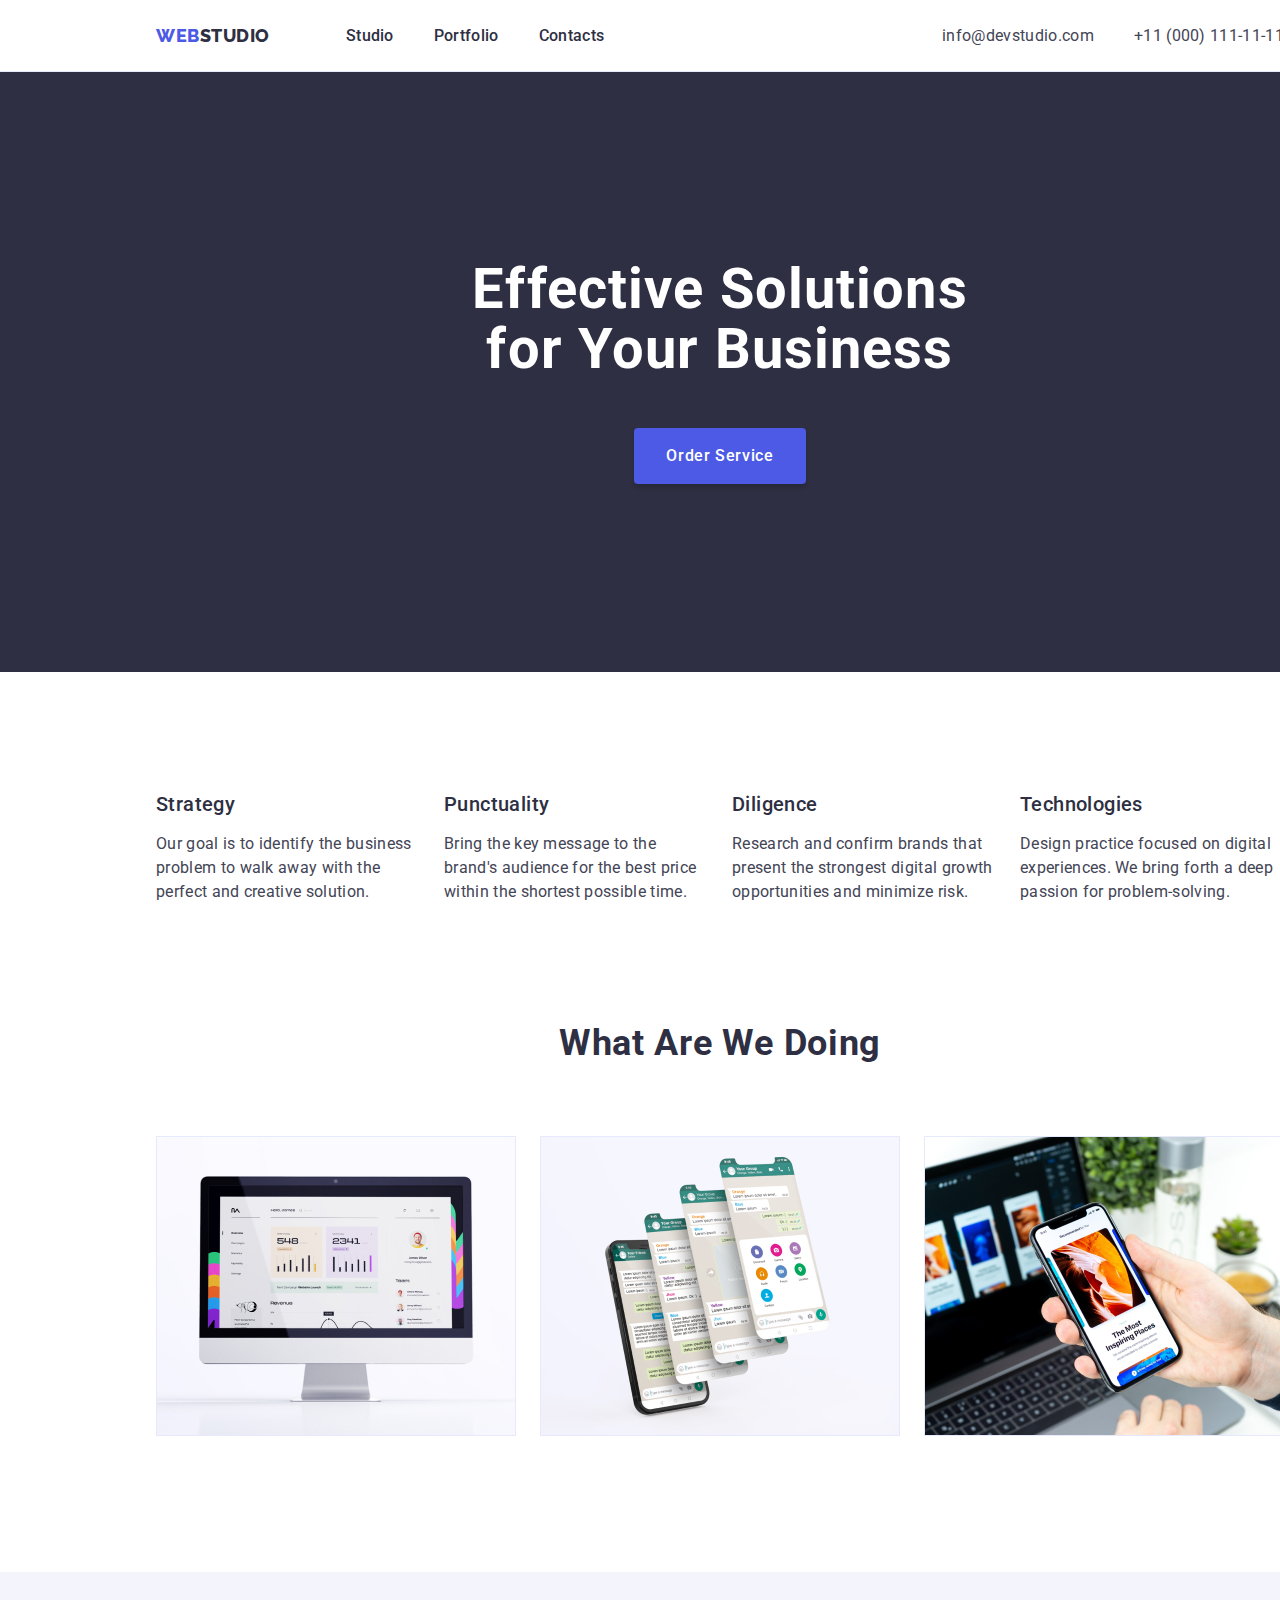
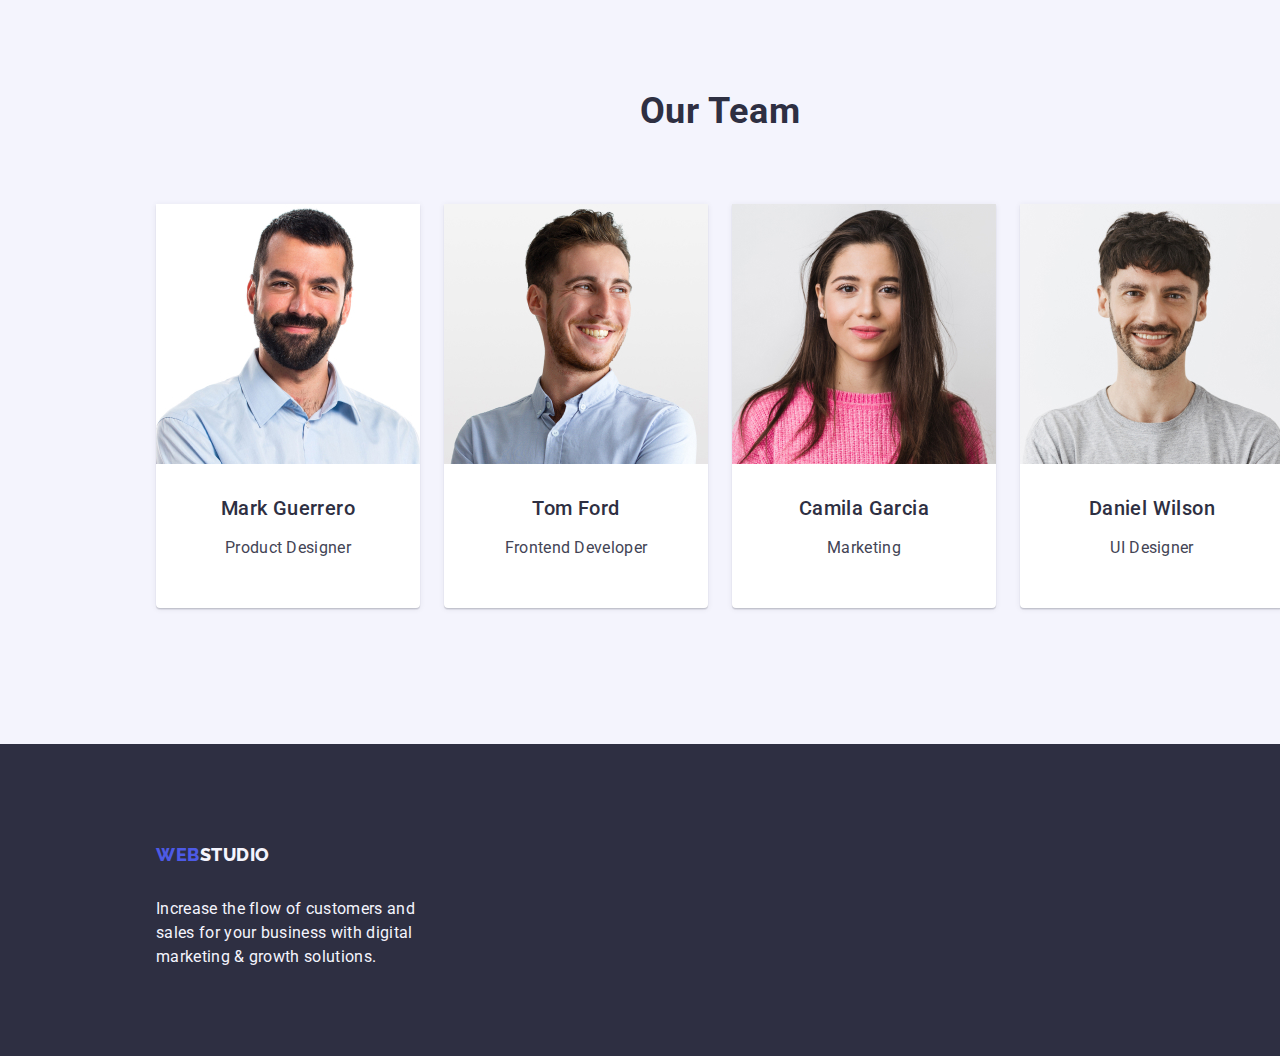
==== index.html @ ff65472d "Initial commit" ====
<!DOCTYPE html>
<html lang="en">
  <head>
    <meta charset="UTF-8" />
    <meta http-equiv="X-UA-Compatible" content="IE=edge" />
    <meta
      name="viewport"
      content="width=device-width, initial-scale=1.0"
    />
    <title>WEBSTUDIO</title>
    <link
      rel="preconnect"
      href="https://fonts.googleapis.com"
    />
    <link
      rel="preconnect"
      href="https://fonts.gstatic.com"
      crossorigin
    />
    <link
      href="https://fonts.googleapis.com/css2?family=Montserrat:wght@400;700&family=Raleway:wght@800&family=Roboto:wght@400;500;700;900&display=swap"
      rel="stylesheet"
    />
    <link
      href="https://cdn.jsdelivr.net/npm/modern-normalize@2.0.0/modern-normalize.min.css"
      rel="stylesheet"
    />
    <link rel="stylesheet" href="./css/styles.css" />
  </head>
  <body>
    <!-- Header -->
    <header class="main-header">
      <div class="container page-header-container">
        <!-- Menu Nav -->
        <nav class="page-nav">
          <!-- Logo -->
          <a class="logo link" href="./index.html"
            >Web<span class="logo-color-studio-header"
              >Studio</span
            ></a
          >
          <ul class="list page-nav-list">
            <!-- Studio -->
            <li class="menu-item">
              <a class="menu-link link" href="./index.html"
                >Studio</a
              >
            </li>
            <!-- Portfolio -->
            <li class="menu-item">
              <a
                class="menu-link link"
                href="./portfolio.html"
                >Portfolio</a
              >
            </li>
            <!-- Contacts -->
            <li class="menu-item">
              <a class="menu-link link" href="">Contacts</a>
            </li>
          </ul>
        </nav>
        <address class="address">
          <!-- <div class="address-container"> -->
          <ul class="list page-address-list">
            <li class="menu-item">
              <!-- Mail -->
              <a
                class="contact link"
                href="mailto:info@devstudio.com"
                >info@devstudio.com</a
              >
            </li>
            <li class="menu-item">
              <!-- Phone -->
              <a
                class="contact link"
                href="tel:+110001111111"
                >+11 (000) 111-11-11</a
              >
            </li>
          </ul>
          <!-- </div> -->
        </address>
      </div>
    </header>

    <!-- Main Page -->
    <main class="main-page">
      <!-- Hero Image -->
      <section class="hero-section">
        <div class="container hero-wrapper">
          <h1 class="hero-title">
            Effective Solutions <br />for Your Business
          </h1>
          <!-- <div class="hero-button"> -->
          <button class="modal-button button" type="button">
            Order Service
          </button>
          <!-- </div> -->
        </div>
      </section>

      <!-- Section 1 FEATURES -->
      <section class="section">
        <div class="container">
          <h2 class="visually-hidden">Our features</h2>
          <ul class="list features-list">
            <!-- Feature 1 -->
            <li class="feature-item">
              <h3 class="header-three">Strategy</h3>
              <p class="text-sec-features">
                Our goal is to identify the business problem
                to walk away with the perfect and creative
                solution.
              </p>
            </li>
            <!-- Feature 2 -->
            <li class="feature-item">
              <h3 class="header-three">Punctuality</h3>
              <p class="text-sec-features">
                Bring the key message to the brand's
                audience for the best price within the
                shortest possible time.
              </p>
            </li>
            <!-- Feature 3 -->
            <li class="feature-item">
              <h3 class="header-three">Diligence</h3>
              <p class="text-sec-features">
                Research and confirm brands that present the
                strongest digital growth opportunities and
                minimize risk.
              </p>
            </li>
            <!-- Feature 4 -->
            <li class="feature-item">
              <h3 class="header-three">Technologies</h3>
              <p class="text-sec-features">
                Design practice focused on digital
                experiences. We bring forth a deep passion
                for problem-solving.
              </p>
            </li>
          </ul>
        </div>
      </section>

      <!-- Section 2 PRODUCTS -->
      <section class="section product-section">
        <div class="container">
          <h2 class="header-two">What are we doing</h2>
          <ul class="list products-list">
            <li class="products-item">
              <img
                src="./images/products/img_1.jpg"
                alt="product_1"
                width="360"
                height="300"
              />
            </li>
            <li class="products-item">
              <img
                src="./images/products/img_2.jpg"
                alt="product_2"
                width="360"
                height="300"
              />
            </li>
            <li class="products-item">
              <img
                src="./images/products/img_3.jpg"
                alt="product_3"
                width="360"
                height="300"
              />
            </li>
          </ul>
        </div>
      </section>

      <!-- Section 3 TEAM -->
      <section class="section team-section">
        <div class="container">
          <h2 class="header-two">Our Team</h2>
          <ul class="list team-list">
            <li class="team-card">
              <img
                class="team-card-image"
                src="./images/team/team_card_1.jpg"
                alt="team_card_1"
                width="264"
                height="260"
              />
              <div class="team-card-sign">
                <h3 class="header-three team-card-name">
                  Mark Guerrero
                </h3>
                <p class="team-text">Product Designer</p>
              </div>
            </li>
            <li class="team-card">
              <img
                class="team-card-image"
                src="./images/team/team_card_2.jpg"
                alt="team_card_2"
                width="264"
                height="260"
              />
              <div class="team-card-sign">
                <h3 class="header-three team-card-name">
                  Tom Ford
                </h3>
                <p class="team-text">Frontend Developer</p>
              </div>
            </li>
            <li class="team-card">
              <img
                class="team-card-image"
                src="./images/team/team_card_3.jpg"
                alt="team_card_3"
                width="264"
                height="260"
              />
              <div class="team-card-sign">
                <h3 class="header-three team-card-name">
                  Camila Garcia
                </h3>
                <p class="team-text">Marketing</p>
              </div>
            </li>
            <li class="team-card">
              <img
                class="team-card-image"
                src="./images/team/team_card_4.jpg"
                alt="team_card_4"
                width="264"
                height="260"
              />
              <div class="team-card-sign">
                <h3 class="header-three team-card-name">
                  Daniel Wilson
                </h3>
                <p class="team-text">UI Designer</p>
              </div>
            </li>
          </ul>
        </div>
      </section>
    </main>

    <!-- Footer -->
    <footer class="footer">
      <div class="container">
        <!-- Logo -->
        <a class="logo link footer-logo" href="./index.html"
          >Web<span class="logo-color-studio-footer"
            >Studio</span
          >
        </a>
        <p class="text-footer">
          Increase the flow of customers and sales for your
          business with digital marketing & growth
          solutions.
        </p>
      </div>
    </footer>
  </body>
</html>
---- css/styles.css ----
/* Normalize */
img {
  display: block;
}

html {
  box-sizing: border-box;
}

*,
* ::after,
* ::before {
  box-sizing: inherit;
}

h1,
h2,
h3,
h4 {
  margin: 0;
  padding: 0;
}

ul,
ol {
  padding: 0;
}

img {
  display: block;
}

.list {
  list-style: none;
}

.link {
  text-decoration: none;
}

button {
  cursor: pointer;
  font-family: inherit;
}

/* Variables */
:root {
  --accent-color: #4d5ae5;
  --primary-color: #434455;
  --secondary-color: #2e2f42;
  --portfolio-menu-button-active-color: #404bbf;
  --portfolio-menu-button-passive-color: #f4f4fd;
  --portfolio-menu-button-border-color: #e7e9fc;
  --highlight-color: #ffffff;
  --primary-font: "Roboto", sans-serif;
  --secondary-font: "Raleway", sans-serif;
}

/* Components */

body {
  font-family: var(--primary-font);
  font-style: normal;
  font-weight: 400;
  letter-spacing: 0.02em;
  color: var(--primary-color);
  background-color: #ffffff;
  width: 1440px;
}

.section {
  padding-top: 120px;
  padding-bottom: 120px;
}

.container {
  width: 1158px;
  height: fit-content;
  margin-left: auto;
  margin-right: auto;
  padding-left: 15px;
  padding-right: 15px;
}

.visually-hidden {
  position: absolute;
  width: 1px;
  height: 1px;
  margin: -1px;
  border: 0;
  padding: 0;
  white-space: nowrap;
  clip-path: inset(100%);
  clip: rect(0 0 0 0);
  overflow: hidden;
}

.header-two {
  font-weight: 700;
  font-size: 36px;
  line-height: 1.11;
  text-transform: capitalize;
  color: var(--secondary-color);
  letter-spacing: 0.02em;
  text-align: center;
  letter-spacing: 0.02em;
  margin-bottom: 72px;
}

.header-three {
  font-weight: 500;
  font-size: 20px;
  line-height: 1.2;
  color: var(--secondary-color);
  letter-spacing: 0.02em;
  margin-bottom: 8px;
}

.section-row-text {
  font-size: 16px;
  line-height: 1.5;
  color: var(--primary-color);
}

/* ==========PAGE STYLES============ */

/* Header */
.main-header {
  display: flex;
  align-items: center;
  width: 1440px;
  height: 72px;
  background-color: #ffffff;
  border-bottom-width: 1px;
  border-bottom-style: solid;
  border-bottom-color: #e7e9fc;
}

.logo {
  font-family: var(--secondary-font);
  font-weight: 800;
  font-size: 18px;
  line-height: 1.17;
  letter-spacing: 0.03em;
  text-transform: uppercase;
  text-decoration: none;
  color: var(--accent-color);
  margin-right: 76px;
}

.page-header-container {
  display: flex;
  align-items: center;
  justify-content: space-between;
}

.page-nav {
  display: flex;
  align-items: center;
}

.page-address-list {
  display: flex;
  align-items: center;
  gap: 40px;
}

.page-nav-list {
  display: flex;
  align-items: center;
  padding-left: 0;
  gap: 40px;
}

.link:hover,
.link:focus {
  color: var(--portfolio-menu-button-active-color);
}

.logo-color-studio-header {
  color: var(--secondary-color);
}

.menu-link {
  font-weight: 500;
  font-size: 16px;
  line-height: 1.5;
  color: var(--secondary-color);
  padding-top: 24px;
  padding-bottom: 24px;
}

.address {
  font-style: normal;
}

.contact {
  font-size: 16px;
  line-height: 1.5;
  color: var(--primary-color);
}

.contact:hover,
.contact:focus {
  color: var(--portfolio-menu-button-active-color);
}

/* Section  Hero */

.hero-section {
  padding-top: 188px;
  padding-bottom: 188px;
  height: 600px;
  background-color: var(--secondary-color);
}

.hero-wrapper {
  display: block;
  width: 1440px;

  padding-left: 472px;
  padding-right: 472px;
}

.hero-title {
  font-weight: 700;
  font-size: 56px;
  line-height: 1.07;
  color: var(--highlight-color);
  letter-spacing: 0.02em;
  text-align: center;
  margin: 0;
  max-width: 496px;
}

.modal-button {
  background: var(--accent-color);
  font-weight: 500;
  font-size: 16px;
  line-height: 1.5;
  letter-spacing: 0.04em;
  color: var(--highlight-color);
  box-shadow: 0px 4px 4px 0px rgba(0, 0, 0, 0.15);
  border-radius: 4px;
  padding-left: 32px;
  padding-top: 16px;
  padding-right: 32px;
  padding-bottom: 16px;
  margin-top: 48px;
}

/* .hero-button {
  width: fit-content;

} */

.button {
  font-family: "Roboto", sans-serif;
  display: block;
  min-width: 169px;
  height: 56px;
  border: none;
  cursor: pointer;
  margin-left: auto;
  margin-right: auto;
}

.modal-button:hover,
.modal-button:focus {
  /* cursor: pointer; */
  background-color: var(
    --portfolio-menu-button-active-color
  );
}

/* Section 1 FEATURES */

.text-sec-features {
  font-size: 16px;
  line-height: 1.5;
  color: var(--primary-color);
  margin-top: 8px;
  margin-bottom: 0;
}

.features-list {
  display: flex;
  align-items: center;
  justify-content: space-between;
  margin-top: 0;
  margin-bottom: 0;
  gap: 24px;
}

.feature-item {
  display: flex;
  flex-direction: column;
  max-width: 264px;
  height: fit-content;
  /* flex-basis: calc((100% - 3 * 24px) / 4); */
}

/* Section 2 PRODUCTS*/
.product-section {
  padding-top: 0;
}

.products-list {
  display: flex;
  flex-wrap: wrap;
  gap: 24px;
}

.products-item {
  display: block;
}

.products-container {
  margin-top: 120px;
}

/* Section 3 TEAM*/
.team-section {
  background-color: #f4f4fd;
}

.team-list {
  display: flex;
  flex-wrap: wrap;
  flex-direction: row;
  gap: 24px;
}

.team-text {
  font-size: 16px;
  line-height: 1.5;
  color: var(--primary-color);
  text-align: center;
}

.team-card-image {
  overflow: hidden;
  max-width: 264px;
}

.team-card-name {
  text-align: center;
}

.team-card-sign {
  padding-top: 32px;
  padding-bottom: 32px;
  padding-left: 16px;
  padding-right: 16px;
}

.team-card {
  background-color: #ffffff;
  border-radius: 0px 0px 4px 4px;
  box-shadow: 0px 2px 1px 0px rgba(46, 47, 66, 0.08),
    0px 1px 1px 0px rgba(46, 47, 66, 0.16),
    0px 1px 6px 0px rgba(46, 47, 66, 0.08);
  text-align: center;
  flex-basis: calc((100% - 3 * 24px) / 4);
}

/* Footer */

.footer {
  background: var(--secondary-color);
  width: 1440px;
  height: 312px;
  padding-top: 100px;
  padding-bottom: 100px;
}

.footer-container {
  display: flex;
  width: 264px;
  height: fit-content;
  flex-direction: column;
}

.logo-color-studio-footer {
  color: var(--portfolio-menu-button-passive-color);
}

.text-footer {
  font-size: 16px;
  line-height: 1.5;
  color: var(--portfolio-menu-button-passive-color);
  max-width: 264px;
}

.footer-logo {
  display: inline-block;
  margin-bottom: 16px;
}

.footer-logo-text {
  width: 264px;
  height: fit-content;
  display: flex;
  flex-direction: column;
  margin-left: 156px;
}

/* Portfolio Styles */

/* Portfolio Section 1 */
.portfolio-button {
  font-family: var(--primary-font);
  list-style: none;
  font-weight: 500;
  font-size: 16px;
  line-height: 1.5;
  letter-spacing: 0.04em;
  color: #4d5ae5;
  background-color: var(
    --portfolio-menu-button-passive-color
  );
  border-radius: 4px;
  border: 1px solid
    var(--portfolio-menu-button-border-color);

  padding-left: 24px;
  padding-top: 12px;
  padding-right: 24px;
  padding-bottom: 12px;
}

.portfolio-button:hover,
.portfolio-button:focus {
  background-color: var(
    --portfolio-menu-button-active-color
  );
  cursor: pointer;
  color: var(--highlight-color);

  border-radius: 4px;
  background: var(--portfolio-menu-button-active-color);
  box-shadow: 0px 2px 2px 0px rgba(0, 0, 0, 0.12),
    0px 2px 1px 0px rgba(0, 0, 0, 0.08),
    0px 3px 1px 0px rgba(0, 0, 0, 0.1);
  border: 1px solid transparent;
}

.portfolio-button-list {
  display: flex;
  flex-direction: row;
  justify-content: center;
  gap: 24px;
  margin-bottom: 72px;
  margin-top: 0;
}

/* .poftfolio-button-container {
  padding-top: 96px;
  padding-bottom: 72px;
} */

.portfolio-section {
  width: 1440px;
  padding-top: 96px;
  padding-bottom: 120px;
}

.portfolio-cards-list {
  display: flex;
  flex-wrap: wrap;
  flex-basis: calc((100% - - 2 * 24px) / 3);
  column-gap: 24px;
  row-gap: 48px;
}

.portfolio-card-img-style {
  display: block;
  overflow: hidden;
}

.portfolio-card-style {
  max-width: 360px;
  background: var(--white, #fff);
}

.portfolio-card-sign-style {
  padding-top: 32px;
  padding-bottom: 32px;
  padding-left: 16px;
  padding-right: 16px;
  border: 1px solid
    var(--portfolio-menu-button-border-color);
  /* border: 1px solid #e7e9fc; */
  border-top: none;
}
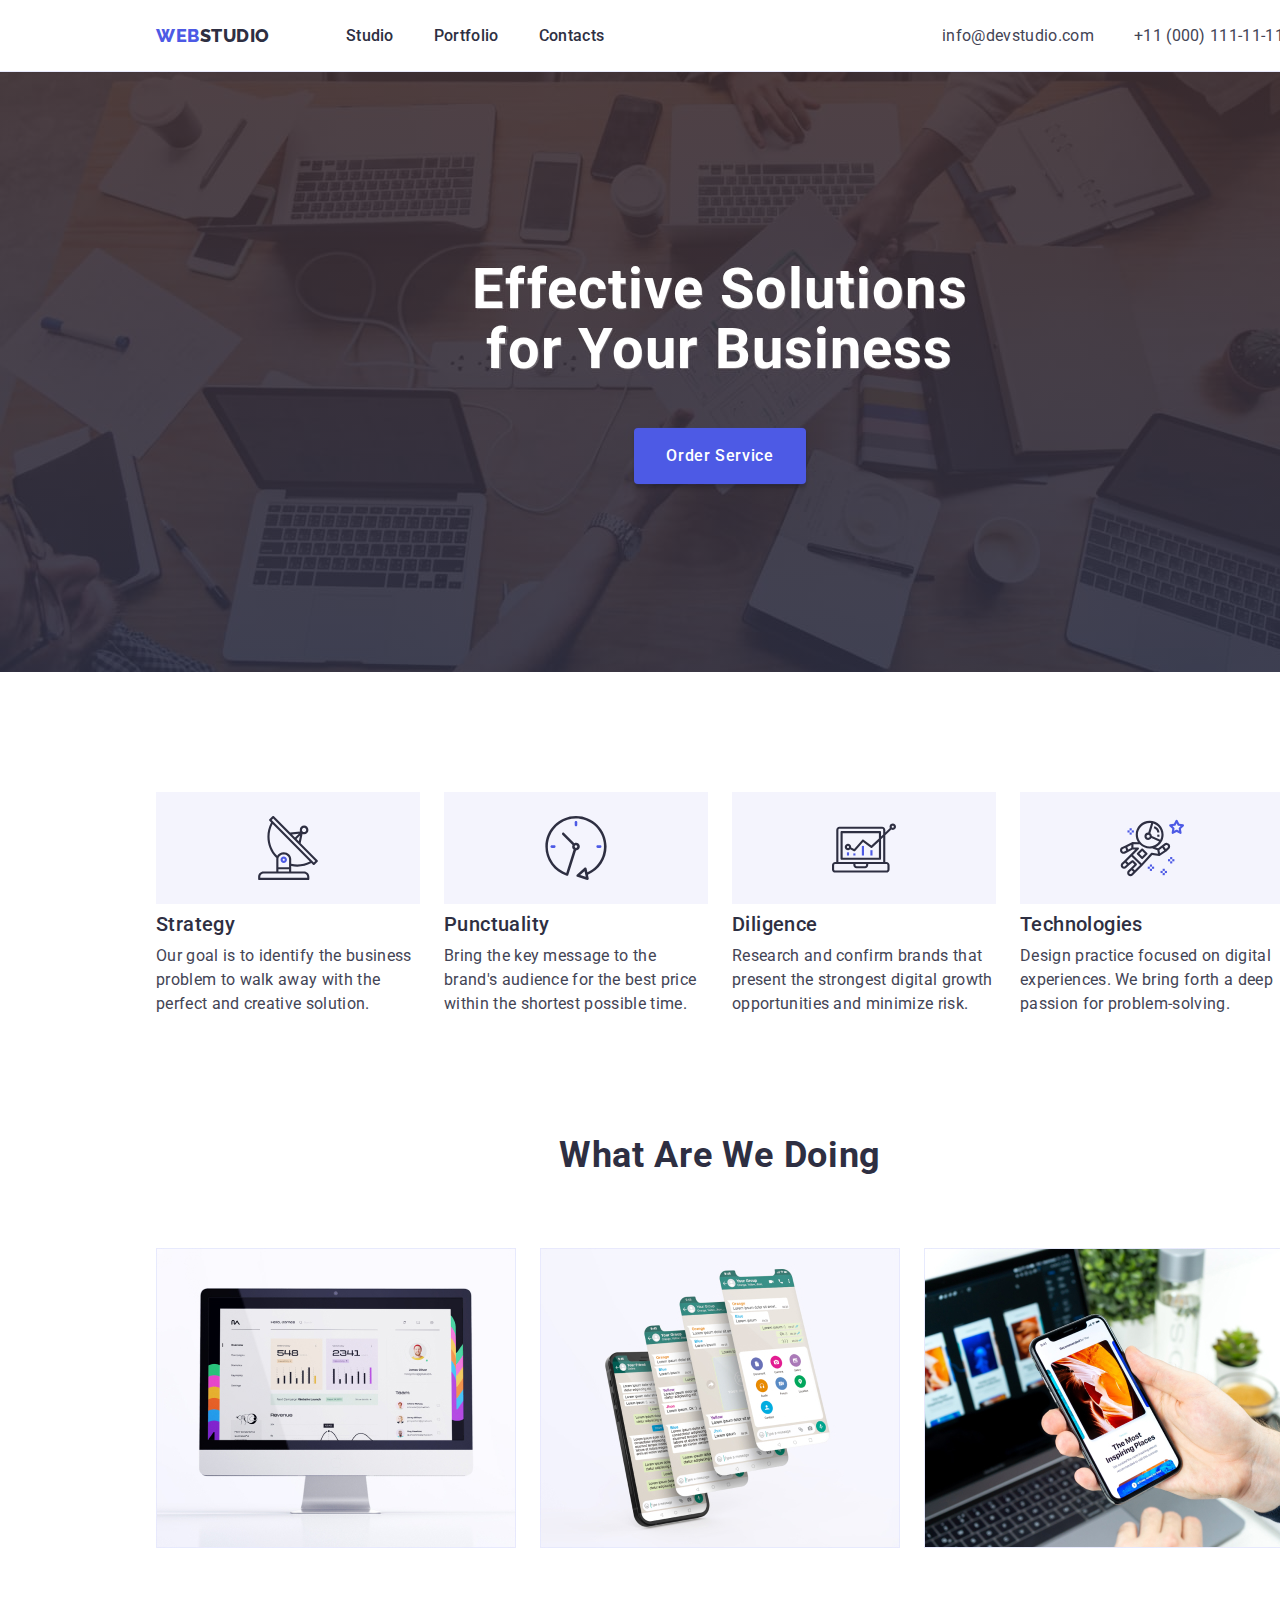
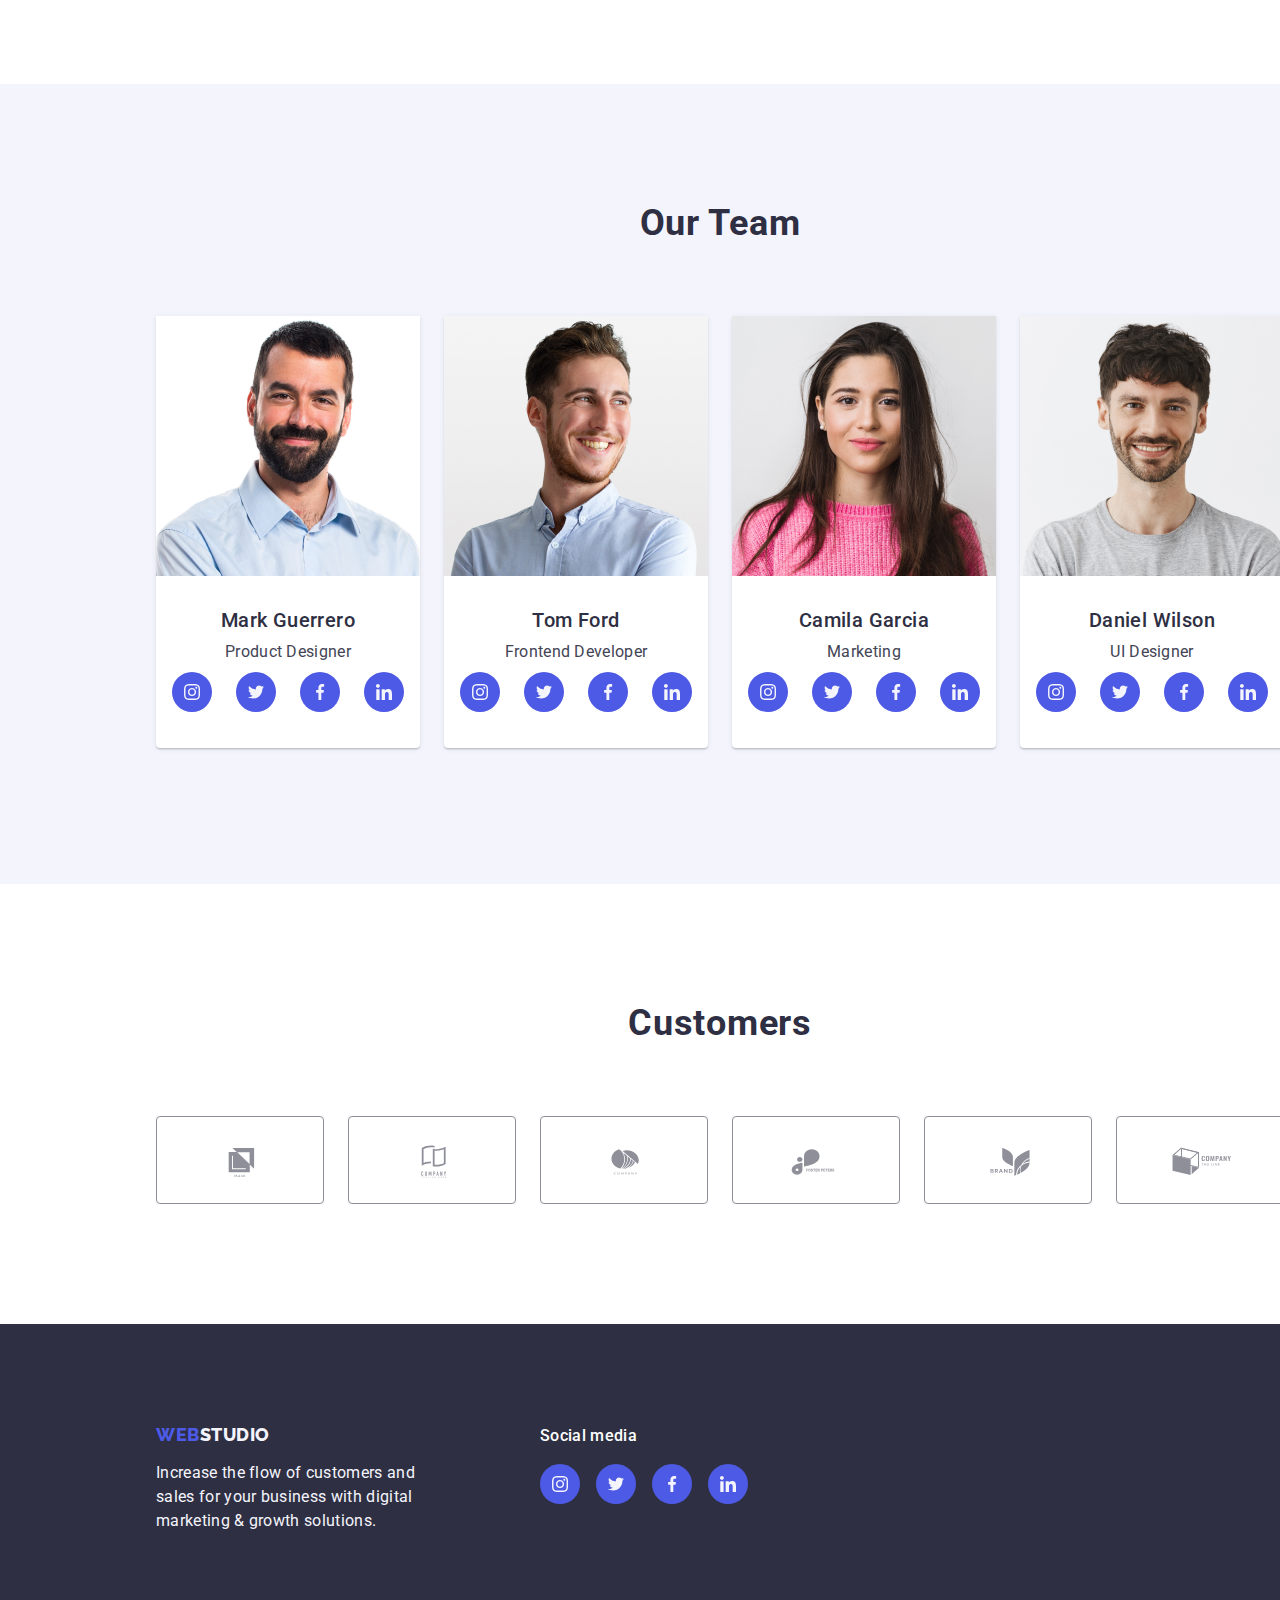
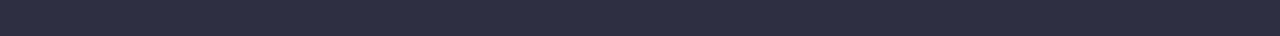
==== commit 2f7fea86: "fin v1.0" ====
--- a/index.html
+++ b/index.html
@@ -91,7 +91,7 @@
       <section class="hero-section">
         <div class="container hero-wrapper">
           <h1 class="hero-title">
-            Effective Solutions <br />for Your Business
+            Effective Solutions for Your Business
           </h1>
           <!-- <div class="hero-button"> -->
           <button class="modal-button button" type="button">
@@ -108,6 +108,13 @@
           <ul class="list features-list">
             <!-- Feature 1 -->
             <li class="feature-item">
+              <div class="feature-item-box">
+                <svg width="64" height="64">
+                  <use
+                    href="./images/svg/symbol-defs.svg#icon-antenna_1"
+                  ></use>
+                </svg>
+              </div>
               <h3 class="header-three">Strategy</h3>
               <p class="text-sec-features">
                 Our goal is to identify the business problem
@@ -117,6 +124,13 @@
             </li>
             <!-- Feature 2 -->
             <li class="feature-item">
+              <div class="feature-item-box">
+                <svg>
+                  <use
+                    href="./images/svg/symbol-defs.svg#icon-clock_1"
+                  ></use>
+                </svg>
+              </div>
               <h3 class="header-three">Punctuality</h3>
               <p class="text-sec-features">
                 Bring the key message to the brand's
@@ -126,6 +140,13 @@
             </li>
             <!-- Feature 3 -->
             <li class="feature-item">
+              <div class="feature-item-box">
+                <svg>
+                  <use
+                    href="./images/svg/symbol-defs.svg#icon-diagram_1"
+                  ></use>
+                </svg>
+              </div>
               <h3 class="header-three">Diligence</h3>
               <p class="text-sec-features">
                 Research and confirm brands that present the
@@ -135,6 +156,13 @@
             </li>
             <!-- Feature 4 -->
             <li class="feature-item">
+              <div class="feature-item-box">
+                <svg>
+                  <use
+                    href="./images/svg/symbol-defs.svg#icon-astronaut_1"
+                  ></use>
+                </svg>
+              </div>
               <h3 class="header-three">Technologies</h3>
               <p class="text-sec-features">
                 Design practice focused on digital
@@ -197,6 +225,52 @@
                   Mark Guerrero
                 </h3>
                 <p class="team-text">Product Designer</p>
+                <div class="team-card-socials">
+                  <a class="team-social-icon-link" href="#">
+                    <svg
+                      class="team-social-icon"
+                      width="40"
+                      height="40"
+                    >
+                      <use
+                        href="./images/svg/symbol-defs.svg#icon-instagram"
+                      ></use>
+                    </svg>
+                  </a>
+                  <a class="team-social-icon-link" href="#">
+                    <svg
+                      class="team-social-icon"
+                      width="40"
+                      height="40"
+                    >
+                      <use
+                        href="./images/svg/symbol-defs.svg#icon-twitter"
+                      ></use>
+                    </svg>
+                  </a>
+                  <a class="team-social-icon-link" href="#">
+                    <svg
+                      class="team-social-icon"
+                      width="40"
+                      height="40"
+                    >
+                      <use
+                        href="./images/svg/symbol-defs.svg#icon-facebook"
+                      ></use>
+                    </svg>
+                  </a>
+                  <a class="team-social-icon-link" href="#">
+                    <svg
+                      class="team-social-icon"
+                      width="40"
+                      height="40"
+                    >
+                      <use
+                        href="./images/svg/symbol-defs.svg#icon-linkedin"
+                      ></use>
+                    </svg>
+                  </a>
+                </div>
               </div>
             </li>
             <li class="team-card">
@@ -212,6 +286,52 @@
                   Tom Ford
                 </h3>
                 <p class="team-text">Frontend Developer</p>
+                <div class="team-card-socials">
+                  <a class="team-social-icon-link" href="#">
+                    <svg
+                      class="team-social-icon"
+                      width="40"
+                      height="40"
+                    >
+                      <use
+                        href="./images/svg/symbol-defs.svg#icon-instagram"
+                      ></use>
+                    </svg>
+                  </a>
+                  <a class="team-social-icon-link" href="#">
+                    <svg
+                      class="team-social-icon"
+                      width="40"
+                      height="40"
+                    >
+                      <use
+                        href="./images/svg/symbol-defs.svg#icon-twitter"
+                      ></use>
+                    </svg>
+                  </a>
+                  <a class="team-social-icon-link" href="#">
+                    <svg
+                      class="team-social-icon"
+                      width="40"
+                      height="40"
+                    >
+                      <use
+                        href="./images/svg/symbol-defs.svg#icon-facebook"
+                      ></use>
+                    </svg>
+                  </a>
+                  <a class="team-social-icon-link" href="#">
+                    <svg
+                      class="team-social-icon"
+                      width="40"
+                      height="40"
+                    >
+                      <use
+                        href="./images/svg/symbol-defs.svg#icon-linkedin"
+                      ></use>
+                    </svg>
+                  </a>
+                </div>
               </div>
             </li>
             <li class="team-card">
@@ -227,6 +347,52 @@
                   Camila Garcia
                 </h3>
                 <p class="team-text">Marketing</p>
+                <div class="team-card-socials">
+                  <a class="team-social-icon-link" href="#">
+                    <svg
+                      class="team-social-icon"
+                      width="40"
+                      height="40"
+                    >
+                      <use
+                        href="./images/svg/symbol-defs.svg#icon-instagram"
+                      ></use>
+                    </svg>
+                  </a>
+                  <a class="team-social-icon-link" href="#">
+                    <svg
+                      class="team-social-icon"
+                      width="40"
+                      height="40"
+                    >
+                      <use
+                        href="./images/svg/symbol-defs.svg#icon-twitter"
+                      ></use>
+                    </svg>
+                  </a>
+                  <a class="team-social-icon-link" href="#">
+                    <svg
+                      class="team-social-icon"
+                      width="40"
+                      height="40"
+                    >
+                      <use
+                        href="./images/svg/symbol-defs.svg#icon-facebook"
+                      ></use>
+                    </svg>
+                  </a>
+                  <a class="team-social-icon-link" href="#">
+                    <svg
+                      class="team-social-icon"
+                      width="40"
+                      height="40"
+                    >
+                      <use
+                        href="./images/svg/symbol-defs.svg#icon-linkedin"
+                      ></use>
+                    </svg>
+                  </a>
+                </div>
               </div>
             </li>
             <li class="team-card">
@@ -242,9 +408,142 @@
                   Daniel Wilson
                 </h3>
                 <p class="team-text">UI Designer</p>
+                <div class="team-card-socials">
+                  <a class="team-social-icon-link" href="#">
+                    <svg
+                      class="team-social-icon"
+                      width="40"
+                      height="40"
+                    >
+                      <use
+                        href="./images/svg/symbol-defs.svg#icon-instagram"
+                      ></use>
+                    </svg>
+                  </a>
+                  <a class="team-social-icon-link" href="#">
+                    <svg
+                      class="team-social-icon"
+                      width="40"
+                      height="40"
+                    >
+                      <use
+                        href="./images/svg/symbol-defs.svg#icon-twitter"
+                      ></use>
+                    </svg>
+                  </a>
+                  <a class="team-social-icon-link" href="#">
+                    <svg
+                      class="team-social-icon"
+                      width="40"
+                      height="40"
+                    >
+                      <use
+                        href="./images/svg/symbol-defs.svg#icon-facebook"
+                      ></use>
+                    </svg>
+                  </a>
+                  <a class="team-social-icon-link" href="#">
+                    <svg
+                      class="team-social-icon"
+                      width="40"
+                      height="40"
+                    >
+                      <use
+                        href="./images/svg/symbol-defs.svg#icon-linkedin"
+                      ></use>
+                    </svg>
+                  </a>
+                </div>
               </div>
             </li>
           </ul>
+        </div>
+      </section>
+
+      <!-- Section 4 Customers -->
+      <section class="section customers-section">
+        <div class="container">
+          <h2 class="header-two">Customers</h2>
+          <div class="customers-items">
+            <a class="customer-logo-link" href="">
+              <div class="customers-logo-box">
+                <svg
+                  class="customer-logo-icon"
+                  width="104"
+                  height="56"
+                >
+                  <use
+                    href="./images/svg/symbol-defs.svg#icon-client_1"
+                  ></use>
+                </svg>
+              </div>
+            </a>
+            <a class="customer-logo-link" href="#">
+              <div class="customers-logo-box">
+                <svg
+                  class="customer-logo-icon"
+                  width="104"
+                  height="56"
+                >
+                  <use
+                    href="./images/svg/symbol-defs.svg#icon-client_2"
+                  ></use>
+                </svg>
+              </div>
+            </a>
+            <a class="customer-logo-link" href="#">
+              <div class="customers-logo-box">
+                <svg
+                  class="customer-logo-icon"
+                  width="104"
+                  height="56"
+                >
+                  <use
+                    href="./images/svg/symbol-defs.svg#icon-client_3"
+                  ></use>
+                </svg>
+              </div>
+            </a>
+            <a class="customer-logo-link" href="#">
+              <div class="customers-logo-box">
+                <svg
+                  class="customer-logo-icon"
+                  width="104"
+                  height="56"
+                >
+                  <use
+                    href="./images/svg/symbol-defs.svg#icon-client_4"
+                  ></use>
+                </svg>
+              </div>
+            </a>
+            <a class="customer-logo-link" href="#">
+              <div class="customers-logo-box">
+                <svg
+                  class="customer-logo-icon"
+                  width="104"
+                  height="56"
+                >
+                  <use
+                    href="./images/svg/symbol-defs.svg#icon-client_5"
+                  ></use>
+                </svg>
+              </div>
+            </a>
+            <a class="customer-logo-link" href="#">
+              <div class="customers-logo-box">
+                <svg
+                  class="customer-logo-icon"
+                  width="104"
+                  height="56"
+                >
+                  <use
+                    href="./images/svg/symbol-defs.svg#icon-client_6"
+                  ></use>
+                </svg>
+              </div>
+            </a>
+          </div>
         </div>
       </section>
     </main>
@@ -252,17 +551,73 @@
     <!-- Footer -->
     <footer class="footer">
       <div class="container">
-        <!-- Logo -->
-        <a class="logo link footer-logo" href="./index.html"
-          >Web<span class="logo-color-studio-footer"
-            >Studio</span
-          >
-        </a>
-        <p class="text-footer">
-          Increase the flow of customers and sales for your
-          business with digital marketing & growth
-          solutions.
-        </p>
+        <div class="footer-content-placer">
+          <div class="footer-logo-slogan-box">
+            <a
+              class="logo link footer-logo"
+              href="./index.html"
+              >Web<span class="logo-color-studio-footer"
+                >Studio</span
+              >
+            </a>
+            <p class="text-footer">
+              Increase the flow of customers and sales for
+              your business with digital marketing & growth
+              solutions.
+            </p>
+          </div>
+          <div class="footer-socials-container">
+            <h3 class="footer-header-socials">
+              Social media
+            </h3>
+            <div class="footer-socials-icons-box">
+              <a class="footer-social-link" href="#">
+                <svg
+                  class="footer-social-icon"
+                  width="40"
+                  height="40"
+                >
+                  <use
+                    href="./images/svg/symbol-defs.svg#icon-instagram"
+                  ></use>
+                </svg>
+              </a>
+              <a class="footer-social-link" href="#">
+                <svg
+                  class="footer-social-icon"
+                  width="40"
+                  height="40"
+                >
+                  <use
+                    href="./images/svg/symbol-defs.svg#icon-twitter"
+                  ></use>
+                </svg>
+              </a>
+              <a class="footer-social-link" href="#">
+                <svg
+                  class="footer-social-icon"
+                  width="40"
+                  height="40"
+                >
+                  <use
+                    href="./images/svg/symbol-defs.svg#icon-facebook"
+                  ></use>
+                </svg>
+              </a>
+              <a class="footer-social-link" href="#">
+                <svg
+                  class="footer-social-icon"
+                  width="40"
+                  height="40"
+                >
+                  <use
+                    href="./images/svg/symbol-defs.svg#icon-linkedin"
+                  ></use>
+                </svg>
+              </a>
+            </div>
+          </div>
+        </div>
       </div>
     </footer>
   </body>
--- a/css/styles.css
+++ b/css/styles.css
@@ -16,7 +16,8 @@
 h1,
 h2,
 h3,
-h4 {
+h4,
+p {
   margin: 0;
   padding: 0;
 }
@@ -52,6 +53,7 @@
   --portfolio-menu-button-passive-color: #f4f4fd;
   --portfolio-menu-button-border-color: #e7e9fc;
   --highlight-color: #ffffff;
+  --bg-customer-box: #8e8f99;
   --primary-font: "Roboto", sans-serif;
   --secondary-font: "Raleway", sans-serif;
 }
@@ -211,7 +213,15 @@
   padding-top: 188px;
   padding-bottom: 188px;
   height: 600px;
+  background-image: linear-gradient(
+      rgba(66, 46, 46, 0.7),
+      rgba(46, 47, 66, 0.7)
+    ),
+    url("../images/hero/people-office.jpg");
   background-color: var(--secondary-color);
+  background-size: 1440px;
+  background-size: cover;
+  /* background: var(rgba(46, 47, 66, 0.7)); */
 }
 
 .hero-wrapper {
@@ -231,6 +241,7 @@
   text-align: center;
   margin: 0;
   max-width: 496px;
+  margin: 0 auto 48px;
 }
 
 .modal-button {
@@ -249,11 +260,6 @@
   margin-top: 48px;
 }
 
-/* .hero-button {
-  width: fit-content;
-
-} */
-
 .button {
   font-family: "Roboto", sans-serif;
   display: block;
@@ -279,7 +285,6 @@
   font-size: 16px;
   line-height: 1.5;
   color: var(--primary-color);
-  margin-top: 8px;
   margin-bottom: 0;
 }
 
@@ -300,6 +305,22 @@
   /* flex-basis: calc((100% - 3 * 24px) / 4); */
 }
 
+.feature-item-box {
+  display: flex;
+  justify-content: center;
+  align-items: center;
+  width: 264px;
+  height: 112px;
+  background-color: var(
+    --portfolio-menu-button-passive-color
+  );
+  padding-left: 100px;
+  padding-right: 100px;
+  padding-top: 24px;
+  padding-bottom: 24px;
+  margin-bottom: 8px;
+}
+
 /* Section 2 PRODUCTS*/
 .product-section {
   padding-top: 0;
@@ -336,6 +357,7 @@
   line-height: 1.5;
   color: var(--primary-color);
   text-align: center;
+  margin-bottom: 8px;
 }
 
 .team-card-image {
@@ -362,6 +384,68 @@
     0px 1px 6px 0px rgba(46, 47, 66, 0.08);
   text-align: center;
   flex-basis: calc((100% - 3 * 24px) / 4);
+  /* overflow: hidden; */
+}
+
+.team-card-socials {
+  display: flex;
+  gap: 24px;
+  justify-content: center;
+  align-items: center;
+}
+
+.team-social-icon-link {
+}
+
+.team-social-icon {
+  fill: var(--accent-color);
+}
+
+.team-social-icon-link .team-social-icon:hover,
+.team-social-icon-link .team-social-icon:focus {
+  fill: var(--portfolio-menu-button-active-color);
+}
+
+/* Customers */
+
+.customers-section {
+  background-color: var(--highlight-color);
+}
+
+.customers-items {
+  display: flex;
+  max-width: 1128px;
+  gap: 24px;
+  justify-content: center;
+  align-items: center;
+  /* margin-left: auto;
+  margin-right: auto; */
+}
+
+.customers-logo-box {
+  display: block;
+  height: 88px;
+  width: 168px;
+  padding-left: 32px;
+  padding-right: 32px;
+  padding-bottom: 16px;
+  padding-top: 16px;
+  border-radius: 4px;
+  border: 1px solid var(--bg-customer-box);
+}
+
+.customer-logo-icon {
+  fill: var(--bg-customer-box);
+}
+
+.customer-logo-link:hover .customers-logo-box,
+.customer-logo-link:focus .customers-logo-box {
+  border-color: var(--portfolio-menu-button-active-color);
+}
+
+.customer-logo-link:hover .customer-logo-icon,
+.customer-logo-link:focus .customer-logo-icon {
+  fill: var(--portfolio-menu-button-active-color);
 }
 
 /* Footer */
@@ -403,6 +487,48 @@
   display: flex;
   flex-direction: column;
   margin-left: 156px;
+}
+
+.footer-header-socials {
+  color: var(--highlight-color, #fff);
+  font-size: 16px;
+  font-family: var(--primary-font);
+  font-weight: 500;
+  line-height: 24px;
+  letter-spacing: 1.5;
+}
+
+.footer-socials-container {
+  display: inline-block;
+}
+
+.footer-socials-icons-box {
+  display: flex;
+  gap: 16px;
+  justify-content: center;
+  align-items: center;
+  margin-top: 16px;
+}
+
+.footer-content-placer {
+  width: 1440px;
+  display: flex;
+  gap: 120px;
+  justify-content: flex-start;
+  align-items: top;
+}
+
+.footer-logo-slogan-box {
+  display: block;
+}
+
+.footer-social-icon {
+  fill: var(--accent-color);
+}
+
+.footer-social-link .footer-social-icon:hover,
+.footer-social-link .footer-social-icon:focus {
+  fill: #31d0aa;
 }
 
 /* Portfolio Styles */
@@ -454,11 +580,6 @@
   margin-top: 0;
 }
 
-/* .poftfolio-button-container {
-  padding-top: 96px;
-  padding-bottom: 72px;
-} */
-
 .portfolio-section {
   width: 1440px;
   padding-top: 96px;
@@ -481,6 +602,13 @@
 .portfolio-card-style {
   max-width: 360px;
   background: var(--white, #fff);
+}
+
+.portfolio-card-style:hover,
+.portfolio-card-style:focus {
+  box-shadow: 0px 2px 1px 0px rgba(46, 47, 66, 0.08),
+    0px 1px 1px 0px rgba(46, 47, 66, 0.16),
+    0px 1px 6px 0px rgba(46, 47, 66, 0.08);
 }
 
 .portfolio-card-sign-style {
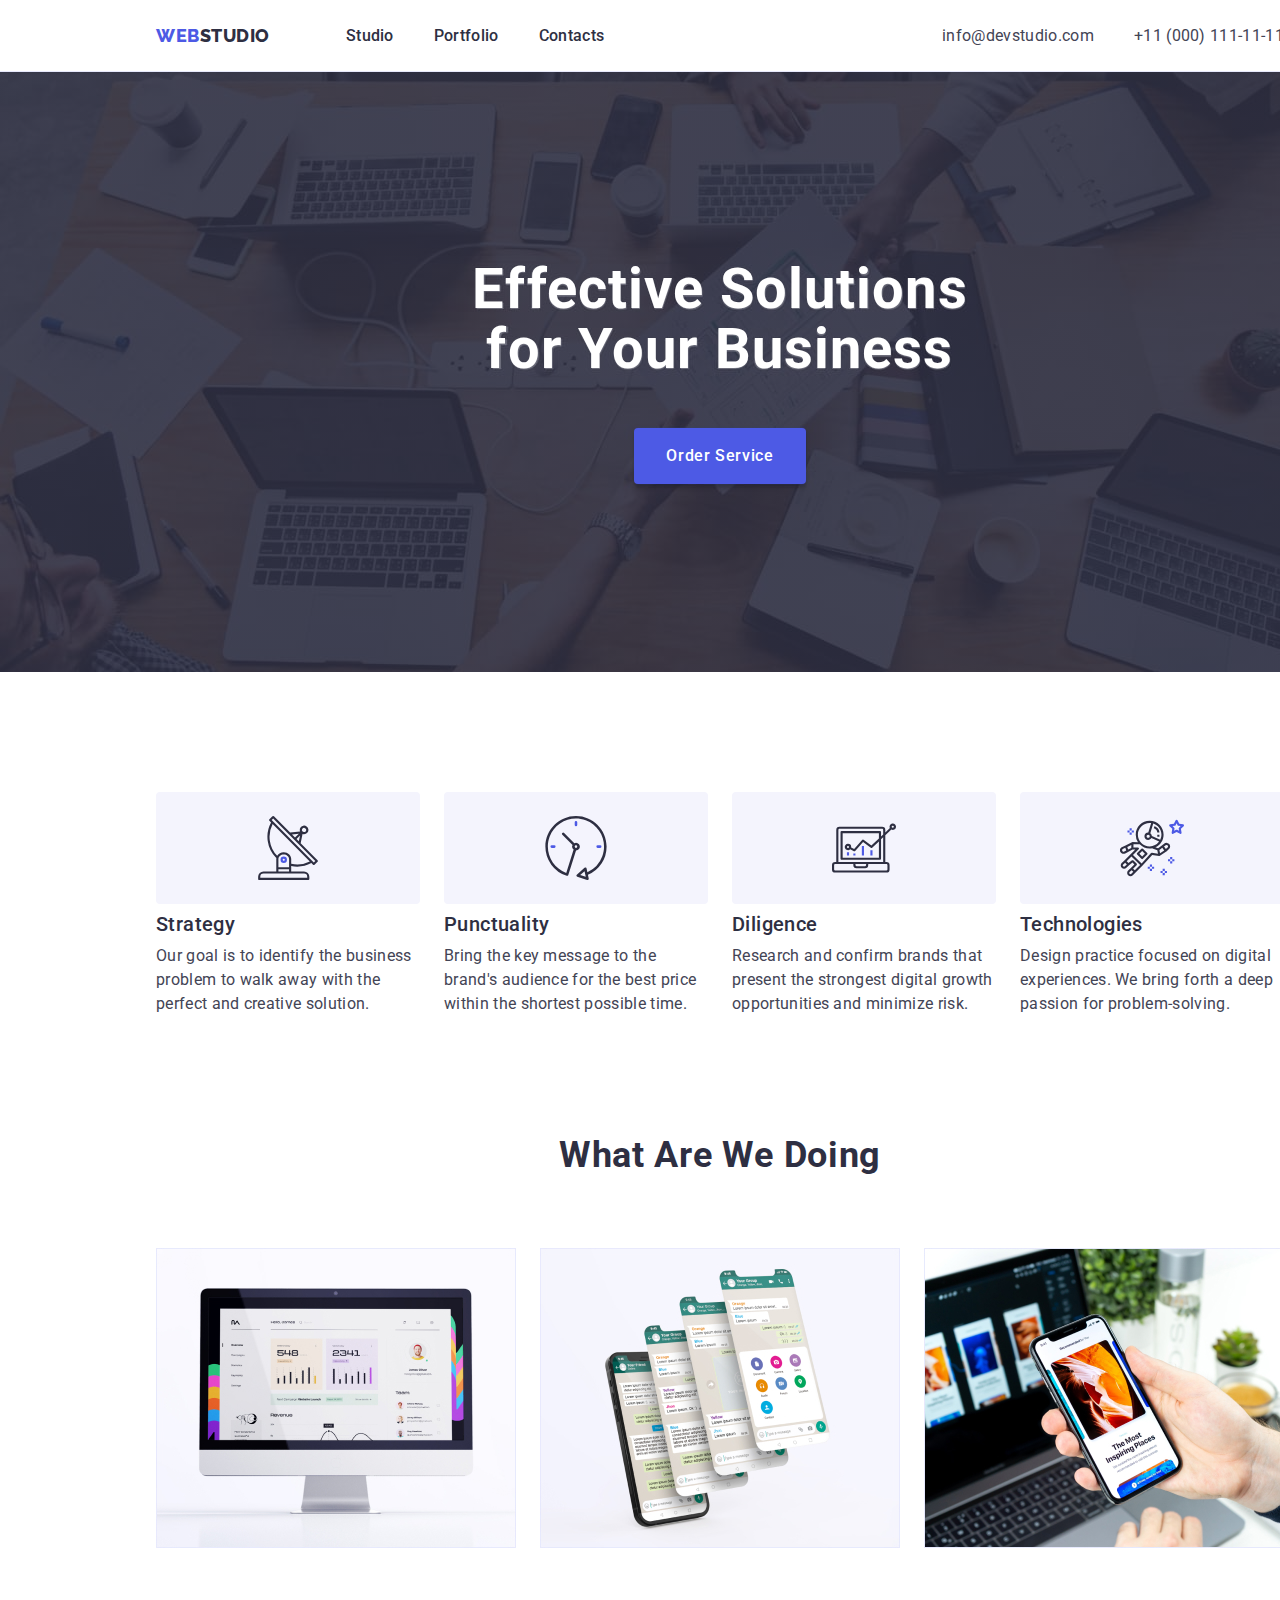
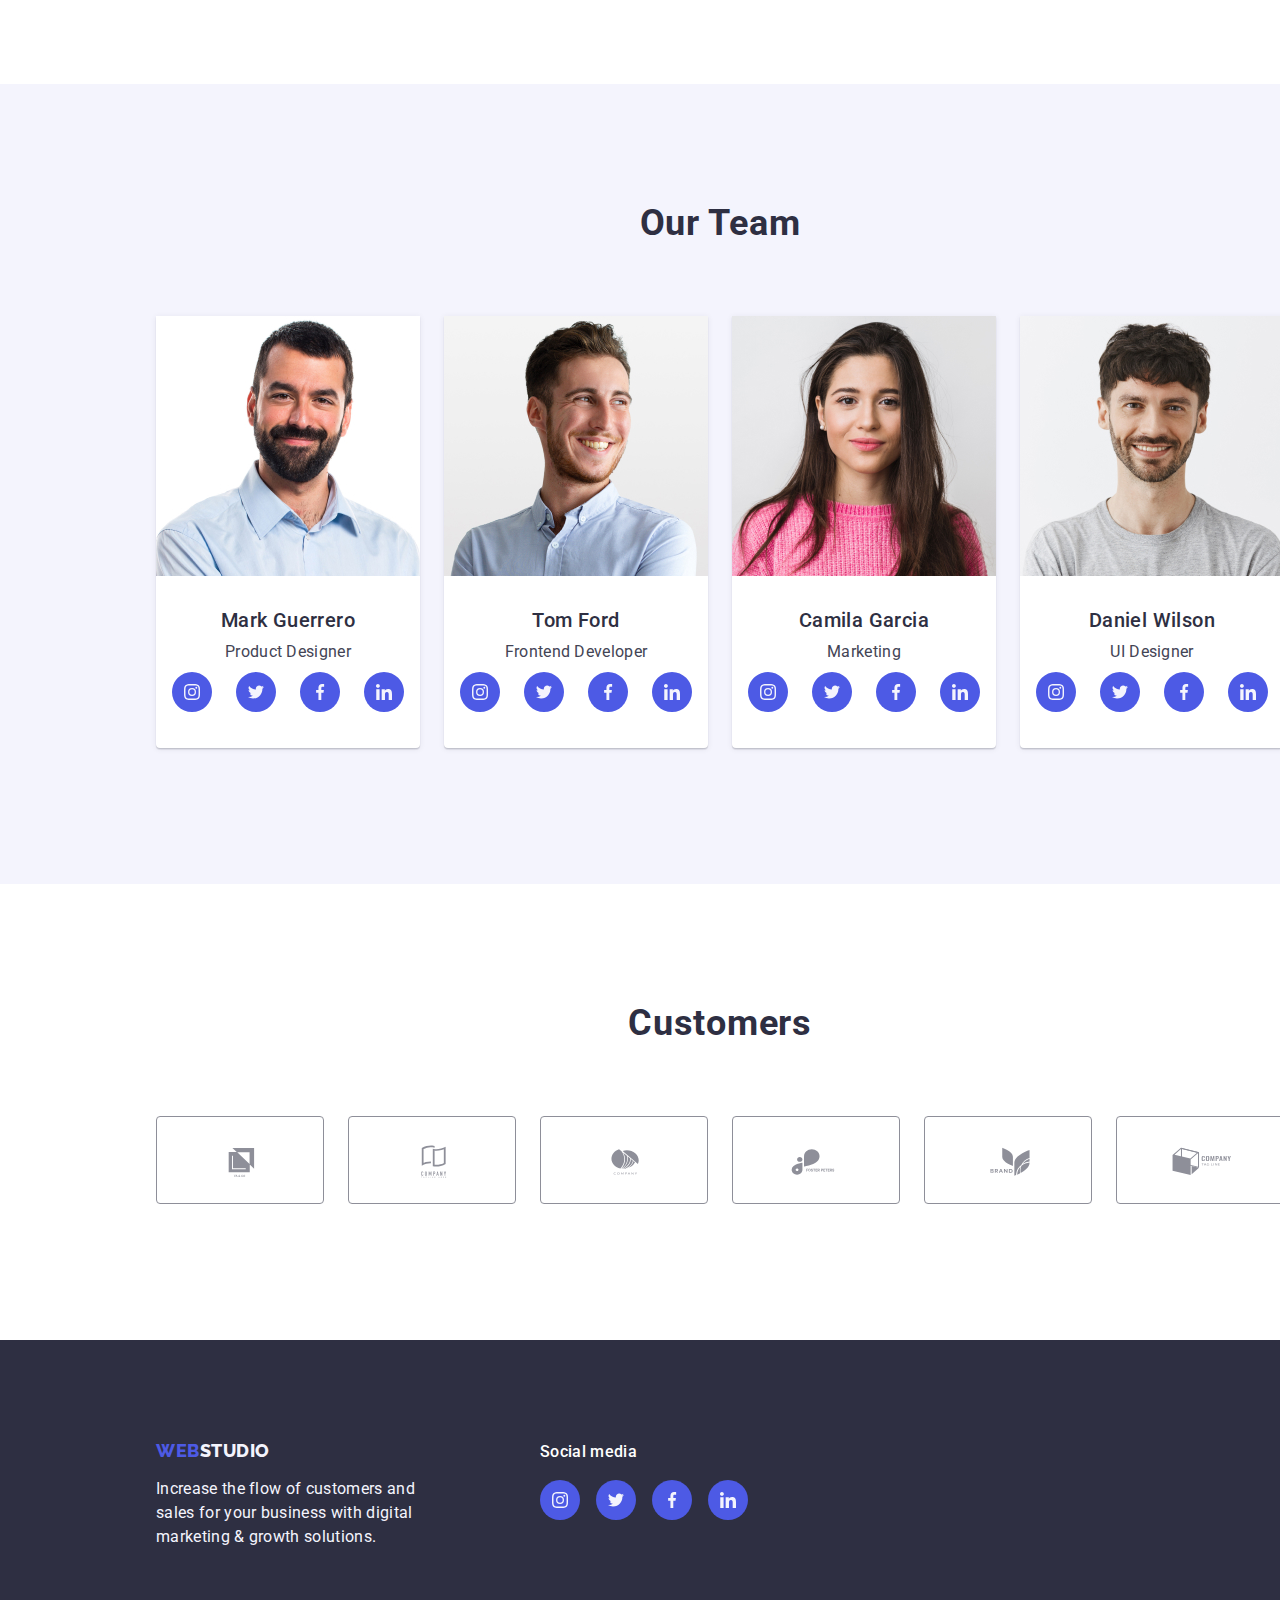
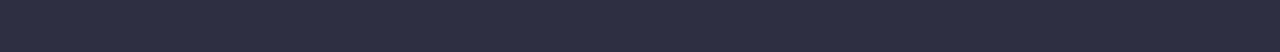
==== commit 35d6d07d: "fin v1.1" ====
--- a/index.html
+++ b/index.html
@@ -111,7 +111,7 @@
               <div class="feature-item-box">
                 <svg width="64" height="64">
                   <use
-                    href="./images/svg/symbol-defs.svg#icon-antenna_1"
+                    href="./images/icons.svg#icon-antenna_1"
                   ></use>
                 </svg>
               </div>
@@ -125,9 +125,9 @@
             <!-- Feature 2 -->
             <li class="feature-item">
               <div class="feature-item-box">
-                <svg>
+                <svg width="64" height="64">
                   <use
-                    href="./images/svg/symbol-defs.svg#icon-clock_1"
+                    href="./images/icons.svg#icon-clock_1"
                   ></use>
                 </svg>
               </div>
@@ -141,9 +141,9 @@
             <!-- Feature 3 -->
             <li class="feature-item">
               <div class="feature-item-box">
-                <svg>
+                <svg width="64" height="64">
                   <use
-                    href="./images/svg/symbol-defs.svg#icon-diagram_1"
+                    href="./images/icons.svg#icon-diagram_1"
                   ></use>
                 </svg>
               </div>
@@ -157,9 +157,9 @@
             <!-- Feature 4 -->
             <li class="feature-item">
               <div class="feature-item-box">
-                <svg>
+                <svg width="64" height="64">
                   <use
-                    href="./images/svg/symbol-defs.svg#icon-astronaut_1"
+                    href="./images/icons.svg#icon-astronaut_1"
                   ></use>
                 </svg>
               </div>
@@ -225,52 +225,72 @@
                   Mark Guerrero
                 </h3>
                 <p class="team-text">Product Designer</p>
-                <div class="team-card-socials">
-                  <a class="team-social-icon-link" href="#">
-                    <svg
-                      class="team-social-icon"
-                      width="40"
-                      height="40"
-                    >
-                      <use
-                        href="./images/svg/symbol-defs.svg#icon-instagram"
-                      ></use>
-                    </svg>
-                  </a>
-                  <a class="team-social-icon-link" href="#">
-                    <svg
-                      class="team-social-icon"
-                      width="40"
-                      height="40"
-                    >
-                      <use
-                        href="./images/svg/symbol-defs.svg#icon-twitter"
-                      ></use>
-                    </svg>
-                  </a>
-                  <a class="team-social-icon-link" href="#">
-                    <svg
-                      class="team-social-icon"
-                      width="40"
-                      height="40"
-                    >
-                      <use
-                        href="./images/svg/symbol-defs.svg#icon-facebook"
-                      ></use>
-                    </svg>
-                  </a>
-                  <a class="team-social-icon-link" href="#">
-                    <svg
-                      class="team-social-icon"
-                      width="40"
-                      height="40"
-                    >
-                      <use
-                        href="./images/svg/symbol-defs.svg#icon-linkedin"
-                      ></use>
-                    </svg>
-                  </a>
-                </div>
+                <ul class="team-card-socials">
+                  <li class="list">
+                    <a
+                      class="team-social-icon-link"
+                      href="#"
+                    >
+                      <svg
+                        class="team-social-icon"
+                        width="40"
+                        height="40"
+                      >
+                        <use
+                          href="./images/icons.svg#icon-instagram"
+                        ></use>
+                      </svg>
+                    </a>
+                  </li>
+                  <li class="list">
+                    <a
+                      class="team-social-icon-link"
+                      href="#"
+                    >
+                      <svg
+                        class="team-social-icon"
+                        width="40"
+                        height="40"
+                      >
+                        <use
+                          href="./images/icons.svg#icon-twitter"
+                        ></use>
+                      </svg>
+                    </a>
+                  </li>
+                  <li class="list">
+                    <a
+                      class="team-social-icon-link"
+                      href="#"
+                    >
+                      <svg
+                        class="team-social-icon"
+                        width="40"
+                        height="40"
+                      >
+                        <use
+                          href="./images/icons.svg#icon-facebook"
+                        ></use>
+                      </svg>
+                    </a>
+                  </li>
+                  <li class="list">
+                    <a
+                      class="team-social-icon-link"
+                      href="#"
+                    >
+                      <svg
+                        class="team-social-icon"
+                        width="40"
+                        height="40"
+                      >
+                        <use
+                          href="./images/icons.svg#icon-linkedin"
+                        ></use>
+                      </svg>
+                    </a>
+                  </li>
+                </ul>
               </div>
             </li>
             <li class="team-card">
@@ -286,52 +306,72 @@
                   Tom Ford
                 </h3>
                 <p class="team-text">Frontend Developer</p>
-                <div class="team-card-socials">
-                  <a class="team-social-icon-link" href="#">
-                    <svg
-                      class="team-social-icon"
-                      width="40"
-                      height="40"
-                    >
-                      <use
-                        href="./images/svg/symbol-defs.svg#icon-instagram"
-                      ></use>
-                    </svg>
-                  </a>
-                  <a class="team-social-icon-link" href="#">
-                    <svg
-                      class="team-social-icon"
-                      width="40"
-                      height="40"
-                    >
-                      <use
-                        href="./images/svg/symbol-defs.svg#icon-twitter"
-                      ></use>
-                    </svg>
-                  </a>
-                  <a class="team-social-icon-link" href="#">
-                    <svg
-                      class="team-social-icon"
-                      width="40"
-                      height="40"
-                    >
-                      <use
-                        href="./images/svg/symbol-defs.svg#icon-facebook"
-                      ></use>
-                    </svg>
-                  </a>
-                  <a class="team-social-icon-link" href="#">
-                    <svg
-                      class="team-social-icon"
-                      width="40"
-                      height="40"
-                    >
-                      <use
-                        href="./images/svg/symbol-defs.svg#icon-linkedin"
-                      ></use>
-                    </svg>
-                  </a>
-                </div>
+                <ul class="team-card-socials">
+                  <li class="list">
+                    <a
+                      class="team-social-icon-link"
+                      href="#"
+                    >
+                      <svg
+                        class="team-social-icon"
+                        width="40"
+                        height="40"
+                      >
+                        <use
+                          href="./images/icons.svg#icon-instagram"
+                        ></use>
+                      </svg>
+                    </a>
+                  </li>
+                  <li class="list">
+                    <a
+                      class="team-social-icon-link"
+                      href="#"
+                    >
+                      <svg
+                        class="team-social-icon"
+                        width="40"
+                        height="40"
+                      >
+                        <use
+                          href="./images/icons.svg#icon-twitter"
+                        ></use>
+                      </svg>
+                    </a>
+                  </li>
+                  <li class="list">
+                    <a
+                      class="team-social-icon-link"
+                      href="#"
+                    >
+                      <svg
+                        class="team-social-icon"
+                        width="40"
+                        height="40"
+                      >
+                        <use
+                          href="./images/icons.svg#icon-facebook"
+                        ></use>
+                      </svg>
+                    </a>
+                  </li>
+                  <li class="list">
+                    <a
+                      class="team-social-icon-link"
+                      href="#"
+                    >
+                      <svg
+                        class="team-social-icon"
+                        width="40"
+                        height="40"
+                      >
+                        <use
+                          href="./images/icons.svg#icon-linkedin"
+                        ></use>
+                      </svg>
+                    </a>
+                  </li>
+                </ul>
               </div>
             </li>
             <li class="team-card">
@@ -347,52 +387,72 @@
                   Camila Garcia
                 </h3>
                 <p class="team-text">Marketing</p>
-                <div class="team-card-socials">
-                  <a class="team-social-icon-link" href="#">
-                    <svg
-                      class="team-social-icon"
-                      width="40"
-                      height="40"
-                    >
-                      <use
-                        href="./images/svg/symbol-defs.svg#icon-instagram"
-                      ></use>
-                    </svg>
-                  </a>
-                  <a class="team-social-icon-link" href="#">
-                    <svg
-                      class="team-social-icon"
-                      width="40"
-                      height="40"
-                    >
-                      <use
-                        href="./images/svg/symbol-defs.svg#icon-twitter"
-                      ></use>
-                    </svg>
-                  </a>
-                  <a class="team-social-icon-link" href="#">
-                    <svg
-                      class="team-social-icon"
-                      width="40"
-                      height="40"
-                    >
-                      <use
-                        href="./images/svg/symbol-defs.svg#icon-facebook"
-                      ></use>
-                    </svg>
-                  </a>
-                  <a class="team-social-icon-link" href="#">
-                    <svg
-                      class="team-social-icon"
-                      width="40"
-                      height="40"
-                    >
-                      <use
-                        href="./images/svg/symbol-defs.svg#icon-linkedin"
-                      ></use>
-                    </svg>
-                  </a>
-                </div>
+                <ul class="team-card-socials">
+                  <li class="list">
+                    <a
+                      class="team-social-icon-link"
+                      href="#"
+                    >
+                      <svg
+                        class="team-social-icon"
+                        width="40"
+                        height="40"
+                      >
+                        <use
+                          href="./images/icons.svg#icon-instagram"
+                        ></use>
+                      </svg>
+                    </a>
+                  </li>
+                  <li class="list">
+                    <a
+                      class="team-social-icon-link"
+                      href="#"
+                    >
+                      <svg
+                        class="team-social-icon"
+                        width="40"
+                        height="40"
+                      >
+                        <use
+                          href="./images/icons.svg#icon-twitter"
+                        ></use>
+                      </svg>
+                    </a>
+                  </li>
+                  <li class="list">
+                    <a
+                      class="team-social-icon-link"
+                      href="#"
+                    >
+                      <svg
+                        class="team-social-icon"
+                        width="40"
+                        height="40"
+                      >
+                        <use
+                          href="./images/icons.svg#icon-facebook"
+                        ></use>
+                      </svg>
+                    </a>
+                  </li>
+                  <li class="list">
+                    <a
+                      class="team-social-icon-link"
+                      href="#"
+                    >
+                      <svg
+                        class="team-social-icon"
+                        width="40"
+                        height="40"
+                      >
+                        <use
+                          href="./images/icons.svg#icon-linkedin"
+                        ></use>
+                      </svg>
+                    </a>
+                  </li>
+                </ul>
               </div>
             </li>
             <li class="team-card">
@@ -408,52 +468,72 @@
                   Daniel Wilson
                 </h3>
                 <p class="team-text">UI Designer</p>
-                <div class="team-card-socials">
-                  <a class="team-social-icon-link" href="#">
-                    <svg
-                      class="team-social-icon"
-                      width="40"
-                      height="40"
-                    >
-                      <use
-                        href="./images/svg/symbol-defs.svg#icon-instagram"
-                      ></use>
-                    </svg>
-                  </a>
-                  <a class="team-social-icon-link" href="#">
-                    <svg
-                      class="team-social-icon"
-                      width="40"
-                      height="40"
-                    >
-                      <use
-                        href="./images/svg/symbol-defs.svg#icon-twitter"
-                      ></use>
-                    </svg>
-                  </a>
-                  <a class="team-social-icon-link" href="#">
-                    <svg
-                      class="team-social-icon"
-                      width="40"
-                      height="40"
-                    >
-                      <use
-                        href="./images/svg/symbol-defs.svg#icon-facebook"
-                      ></use>
-                    </svg>
-                  </a>
-                  <a class="team-social-icon-link" href="#">
-                    <svg
-                      class="team-social-icon"
-                      width="40"
-                      height="40"
-                    >
-                      <use
-                        href="./images/svg/symbol-defs.svg#icon-linkedin"
-                      ></use>
-                    </svg>
-                  </a>
-                </div>
+                <ul class="team-card-socials">
+                  <li class="list">
+                    <a
+                      class="team-social-icon-link"
+                      href="#"
+                    >
+                      <svg
+                        class="team-social-icon"
+                        width="40"
+                        height="40"
+                      >
+                        <use
+                          href="./images/icons.svg#icon-instagram"
+                        ></use>
+                      </svg>
+                    </a>
+                  </li>
+                  <li class="list">
+                    <a
+                      class="team-social-icon-link"
+                      href="#"
+                    >
+                      <svg
+                        class="team-social-icon"
+                        width="40"
+                        height="40"
+                      >
+                        <use
+                          href="./images/icons.svg#icon-twitter"
+                        ></use>
+                      </svg>
+                    </a>
+                  </li>
+                  <li class="list">
+                    <a
+                      class="team-social-icon-link"
+                      href="#"
+                    >
+                      <svg
+                        class="team-social-icon"
+                        width="40"
+                        height="40"
+                      >
+                        <use
+                          href="./images/icons.svg#icon-facebook"
+                        ></use>
+                      </svg>
+                    </a>
+                  </li>
+                  <li class="list">
+                    <a
+                      class="team-social-icon-link"
+                      href="#"
+                    >
+                      <svg
+                        class="team-social-icon"
+                        width="40"
+                        height="40"
+                      >
+                        <use
+                          href="./images/icons.svg#icon-linkedin"
+                        ></use>
+                      </svg>
+                    </a>
+                  </li>
+                </ul>
               </div>
             </li>
           </ul>
@@ -464,86 +544,98 @@
       <section class="section customers-section">
         <div class="container">
           <h2 class="header-two">Customers</h2>
-          <div class="customers-items">
-            <a class="customer-logo-link" href="">
-              <div class="customers-logo-box">
-                <svg
-                  class="customer-logo-icon"
-                  width="104"
-                  height="56"
-                >
-                  <use
-                    href="./images/svg/symbol-defs.svg#icon-client_1"
-                  ></use>
-                </svg>
-              </div>
-            </a>
-            <a class="customer-logo-link" href="#">
-              <div class="customers-logo-box">
-                <svg
-                  class="customer-logo-icon"
-                  width="104"
-                  height="56"
-                >
-                  <use
-                    href="./images/svg/symbol-defs.svg#icon-client_2"
-                  ></use>
-                </svg>
-              </div>
-            </a>
-            <a class="customer-logo-link" href="#">
-              <div class="customers-logo-box">
-                <svg
-                  class="customer-logo-icon"
-                  width="104"
-                  height="56"
-                >
-                  <use
-                    href="./images/svg/symbol-defs.svg#icon-client_3"
-                  ></use>
-                </svg>
-              </div>
-            </a>
-            <a class="customer-logo-link" href="#">
-              <div class="customers-logo-box">
-                <svg
-                  class="customer-logo-icon"
-                  width="104"
-                  height="56"
-                >
-                  <use
-                    href="./images/svg/symbol-defs.svg#icon-client_4"
-                  ></use>
-                </svg>
-              </div>
-            </a>
-            <a class="customer-logo-link" href="#">
-              <div class="customers-logo-box">
-                <svg
-                  class="customer-logo-icon"
-                  width="104"
-                  height="56"
-                >
-                  <use
-                    href="./images/svg/symbol-defs.svg#icon-client_5"
-                  ></use>
-                </svg>
-              </div>
-            </a>
-            <a class="customer-logo-link" href="#">
-              <div class="customers-logo-box">
-                <svg
-                  class="customer-logo-icon"
-                  width="104"
-                  height="56"
-                >
-                  <use
-                    href="./images/svg/symbol-defs.svg#icon-client_6"
-                  ></use>
-                </svg>
-              </div>
-            </a>
-          </div>
+          <ul class="customers-items">
+            <li class="list">
+              <a class="customer-logo-link" href="">
+                <div class="customers-logo-box">
+                  <svg
+                    class="customer-logo-icon"
+                    width="104"
+                    height="56"
+                  >
+                    <use
+                      href="./images/icons.svg#icon-client_1"
+                    ></use>
+                  </svg>
+                </div>
+              </a>
+            </li>
+            <li class="list">
+              <a class="customer-logo-link" href="#">
+                <div class="customers-logo-box">
+                  <svg
+                    class="customer-logo-icon"
+                    width="104"
+                    height="56"
+                  >
+                    <use
+                      href="./images/icons.svg#icon-client_2"
+                    ></use>
+                  </svg>
+                </div>
+              </a>
+            </li>
+            <li class="list">
+              <a class="customer-logo-link" href="#">
+                <div class="customers-logo-box">
+                  <svg
+                    class="customer-logo-icon"
+                    width="104"
+                    height="56"
+                  >
+                    <use
+                      href="./images/icons.svg#icon-client_3"
+                    ></use>
+                  </svg>
+                </div>
+              </a>
+            </li>
+            <li class="list">
+              <a class="customer-logo-link" href="#">
+                <div class="customers-logo-box">
+                  <svg
+                    class="customer-logo-icon"
+                    width="104"
+                    height="56"
+                  >
+                    <use
+                      href="./images/icons.svg#icon-client_4"
+                    ></use>
+                  </svg>
+                </div>
+              </a>
+            </li>
+            <li class="list">
+              <a class="customer-logo-link" href="#">
+                <div class="customers-logo-box">
+                  <svg
+                    class="customer-logo-icon"
+                    width="104"
+                    height="56"
+                  >
+                    <use
+                      href="./images/icons.svg#icon-client_5"
+                    ></use>
+                  </svg>
+                </div>
+              </a>
+            </li>
+            <li class="list">
+              <a class="customer-logo-link" href="#">
+                <div class="customers-logo-box">
+                  <svg
+                    class="customer-logo-icon"
+                    width="104"
+                    height="56"
+                  >
+                    <use
+                      href="./images/icons.svg#icon-client_6"
+                    ></use>
+                  </svg>
+                </div>
+              </a>
+            </li>
+          </ul>
         </div>
       </section>
     </main>
@@ -567,55 +659,63 @@
             </p>
           </div>
           <div class="footer-socials-container">
-            <h3 class="footer-header-socials">
+            <p class="footer-header-socials">
               Social media
-            </h3>
-            <div class="footer-socials-icons-box">
-              <a class="footer-social-link" href="#">
-                <svg
-                  class="footer-social-icon"
-                  width="40"
-                  height="40"
-                >
-                  <use
-                    href="./images/svg/symbol-defs.svg#icon-instagram"
-                  ></use>
-                </svg>
-              </a>
-              <a class="footer-social-link" href="#">
-                <svg
-                  class="footer-social-icon"
-                  width="40"
-                  height="40"
-                >
-                  <use
-                    href="./images/svg/symbol-defs.svg#icon-twitter"
-                  ></use>
-                </svg>
-              </a>
-              <a class="footer-social-link" href="#">
-                <svg
-                  class="footer-social-icon"
-                  width="40"
-                  height="40"
-                >
-                  <use
-                    href="./images/svg/symbol-defs.svg#icon-facebook"
-                  ></use>
-                </svg>
-              </a>
-              <a class="footer-social-link" href="#">
-                <svg
-                  class="footer-social-icon"
-                  width="40"
-                  height="40"
-                >
-                  <use
-                    href="./images/svg/symbol-defs.svg#icon-linkedin"
-                  ></use>
-                </svg>
-              </a>
-            </div>
+            </p>
+            <ul class="footer-socials-icons-list list">
+              <li>
+                <a class="footer-social-link" href="#">
+                  <svg
+                    class="footer-social-icon"
+                    width="40"
+                    height="40"
+                  >
+                    <use
+                      href="./images/icons.svg#icon-instagram"
+                    ></use>
+                  </svg>
+                </a>
+              </li>
+              <li>
+                <a class="footer-social-link" href="#">
+                  <svg
+                    class="footer-social-icon"
+                    width="40"
+                    height="40"
+                  >
+                    <use
+                      href="./images/icons.svg#icon-twitter"
+                    ></use>
+                  </svg>
+                </a>
+              </li>
+              <li>
+                <a class="footer-social-link" href="#">
+                  <svg
+                    class="footer-social-icon"
+                    width="40"
+                    height="40"
+                  >
+                    <use
+                      href="./images/icons.svg#icon-facebook"
+                    ></use>
+                  </svg>
+                </a>
+              </li>
+              <li>
+                <a class="footer-social-link" href="#">
+                  <svg
+                    class="footer-social-icon"
+                    width="40"
+                    height="40"
+                  >
+                    <use
+                      href="./images/icons.svg#icon-linkedin"
+                    ></use>
+                  </svg>
+                </a>
+              </li>
+            </ul>
           </div>
         </div>
       </div>
--- a/css/styles.css
+++ b/css/styles.css
@@ -136,6 +136,9 @@
   border-bottom-width: 1px;
   border-bottom-style: solid;
   border-bottom-color: #e7e9fc;
+  box-shadow: 0px 2px 1px rgba(46, 47, 66, 0.08),
+    0px 1px 1px rgba(46, 47, 66, 0.16),
+    0px 1px 6px rgba(46, 47, 66, 0.08);
 }
 
 .logo {
@@ -210,18 +213,19 @@
 /* Section  Hero */
 
 .hero-section {
+  max-width: 1440px;
   padding-top: 188px;
   padding-bottom: 188px;
   height: 600px;
   background-image: linear-gradient(
-      rgba(66, 46, 46, 0.7),
+      rgba(46, 47, 66, 0.7),
       rgba(46, 47, 66, 0.7)
     ),
     url("../images/hero/people-office.jpg");
   background-color: var(--secondary-color);
-  background-size: 1440px;
   background-size: cover;
-  /* background: var(rgba(46, 47, 66, 0.7)); */
+  background-repeat: no-repeat;
+  background-position: center;
 }
 
 .hero-wrapper {
@@ -319,6 +323,7 @@
   padding-top: 24px;
   padding-bottom: 24px;
   margin-bottom: 8px;
+  border-radius: 4px;
 }
 
 /* Section 2 PRODUCTS*/
@@ -394,8 +399,8 @@
   align-items: center;
 }
 
-.team-social-icon-link {
-}
+/* .team-social-icon-link {
+} */
 
 .team-social-icon {
   fill: var(--accent-color);
@@ -494,15 +499,16 @@
   font-size: 16px;
   font-family: var(--primary-font);
   font-weight: 500;
-  line-height: 24px;
-  letter-spacing: 1.5;
+  line-height: 1.5;
+  letter-spacing: 0.02em;
+  margin-bottom: 16px;
 }
 
 .footer-socials-container {
   display: inline-block;
 }
 
-.footer-socials-icons-box {
+.footer-socials-icons-list {
   display: flex;
   gap: 16px;
   justify-content: center;
@@ -515,7 +521,7 @@
   display: flex;
   gap: 120px;
   justify-content: flex-start;
-  align-items: top;
+  align-items: baseline;
 }
 
 .footer-logo-slogan-box {
@@ -586,6 +592,10 @@
   padding-bottom: 120px;
 }
 
+.portfolio-card-link {
+  display: block;
+}
+
 .portfolio-cards-list {
   display: flex;
   flex-wrap: wrap;
@@ -606,9 +616,9 @@
 
 .portfolio-card-style:hover,
 .portfolio-card-style:focus {
-  box-shadow: 0px 2px 1px 0px rgba(46, 47, 66, 0.08),
-    0px 1px 1px 0px rgba(46, 47, 66, 0.16),
-    0px 1px 6px 0px rgba(46, 47, 66, 0.08);
+  box-shadow: 0px 1px 6px rgba(46, 47, 66, 0.08),
+    0px 1px 1px rgba(46, 47, 66, 0.16),
+    0px 2px 1px rgba(46, 47, 66, 0.08);
 }
 
 .portfolio-card-sign-style {
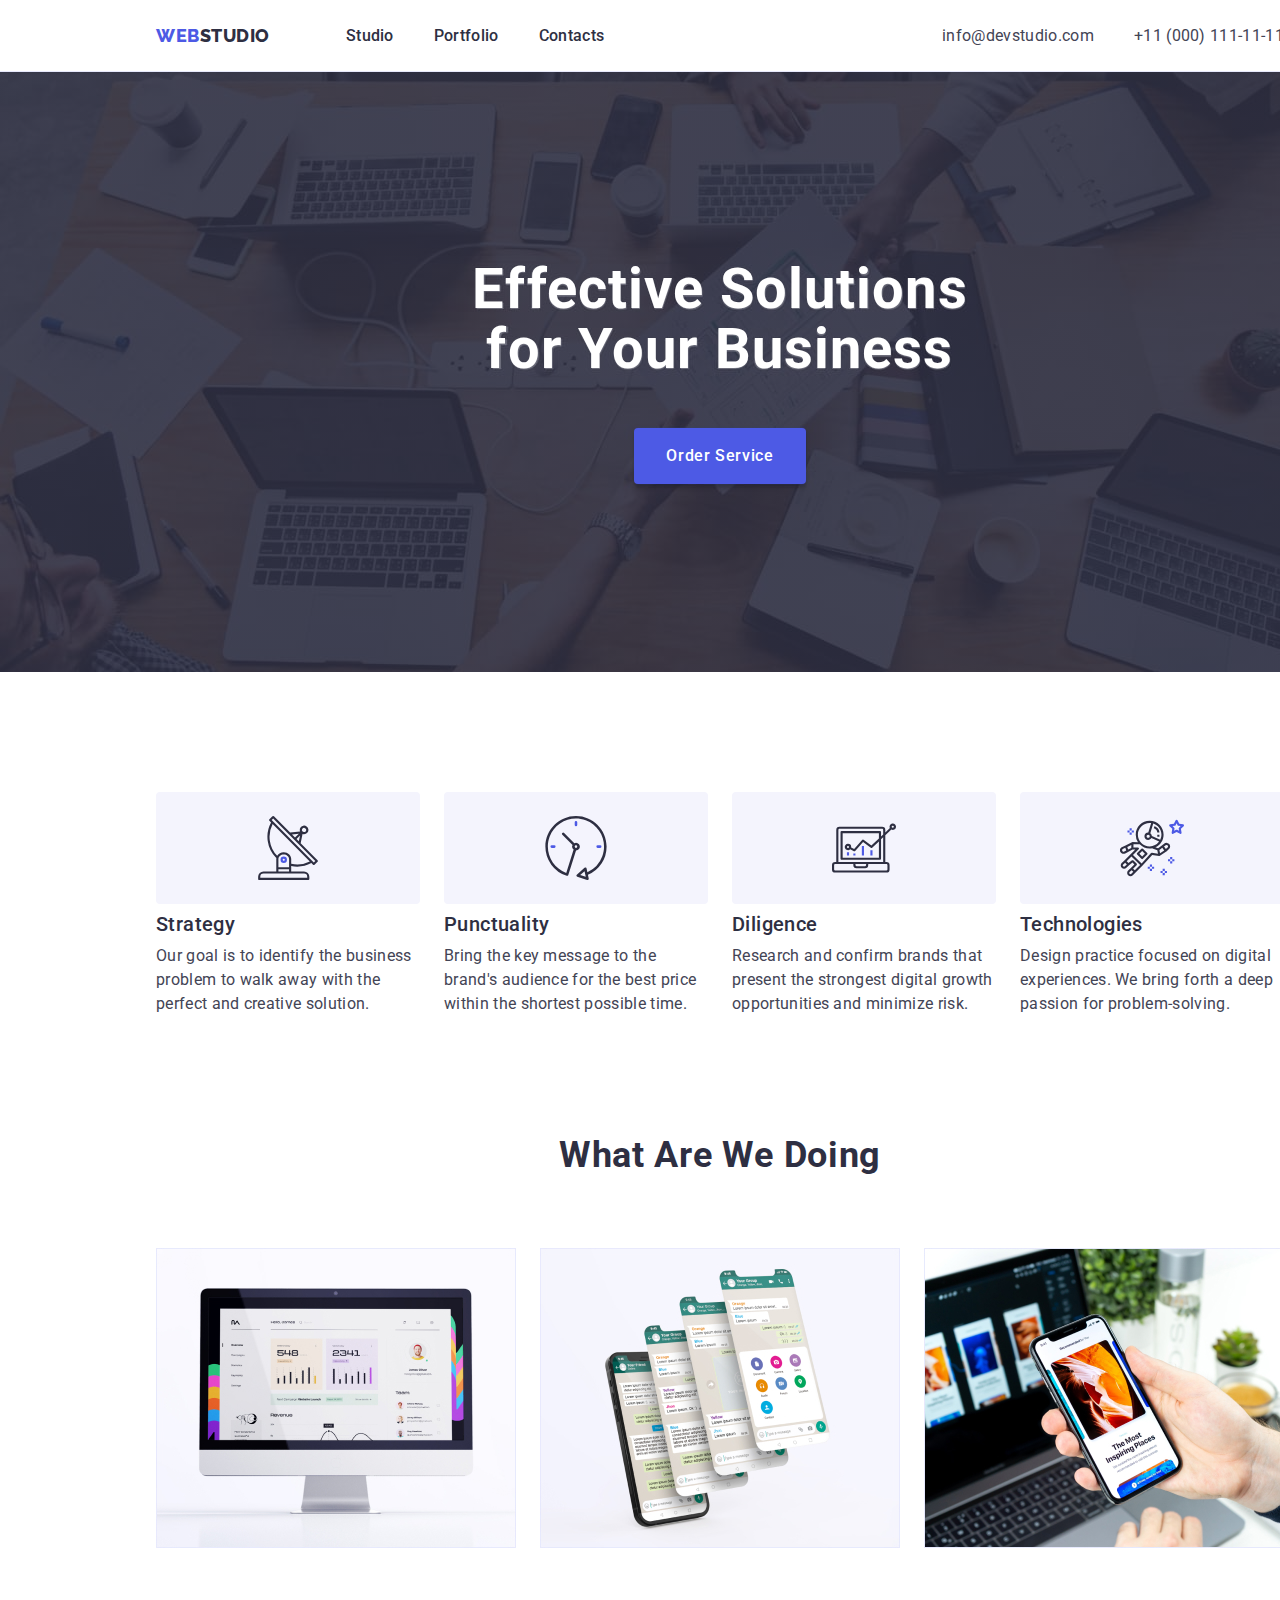
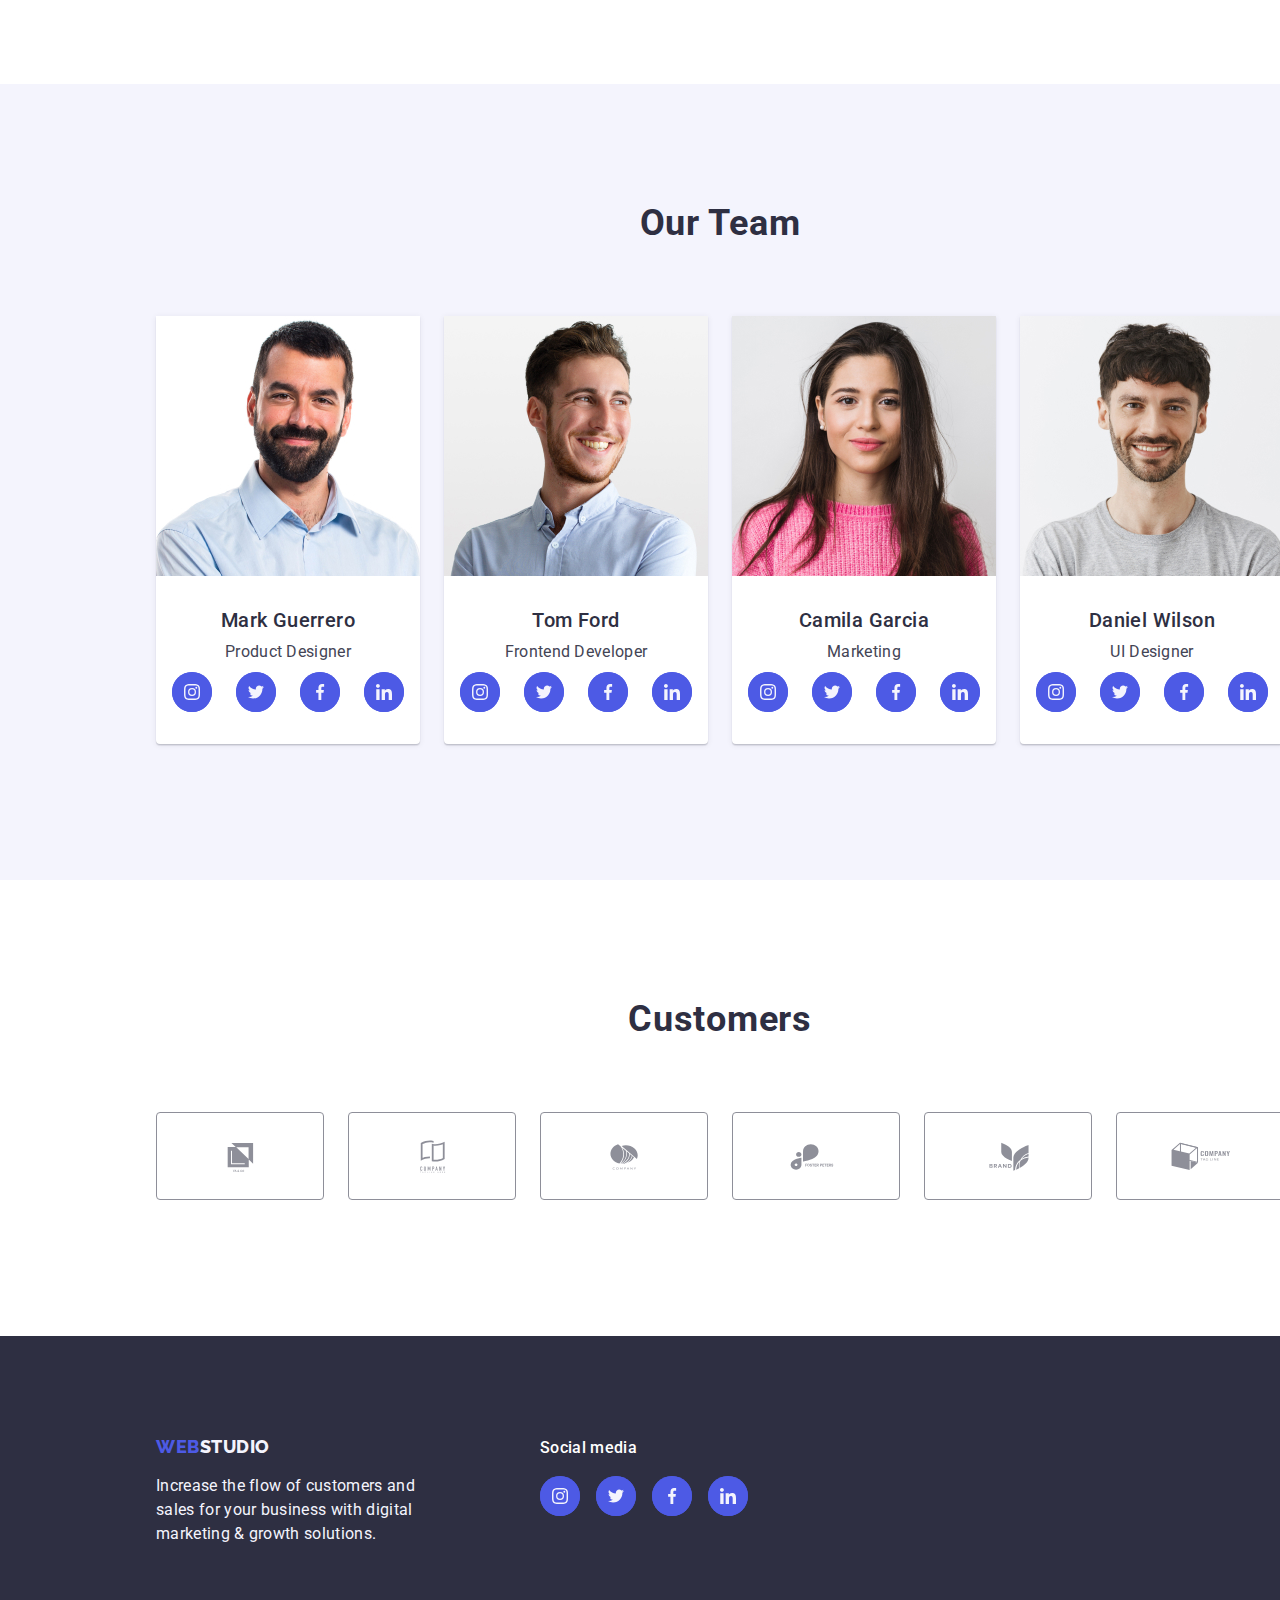
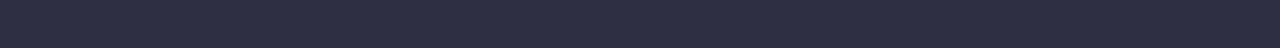
==== commit 6796c7b7: "v1.4" ====
--- a/index.html
+++ b/index.html
@@ -545,94 +545,82 @@
         <div class="container">
           <h2 class="header-two">Customers</h2>
           <ul class="customers-items">
-            <li class="list">
+            <li class="list customer-items-list">
               <a class="customer-logo-link" href="">
-                <div class="customers-logo-box">
-                  <svg
-                    class="customer-logo-icon"
-                    width="104"
-                    height="56"
-                  >
-                    <use
-                      href="./images/icons.svg#icon-client_1"
-                    ></use>
-                  </svg>
-                </div>
+                <svg
+                  class="customer-logo-icon"
+                  width="104"
+                  height="56"
+                >
+                  <use
+                    href="./images/icons.svg#icon-client_1"
+                  ></use>
+                </svg>
               </a>
             </li>
-            <li class="list">
+            <li class="list customer-items-list">
               <a class="customer-logo-link" href="#">
-                <div class="customers-logo-box">
-                  <svg
-                    class="customer-logo-icon"
-                    width="104"
-                    height="56"
-                  >
-                    <use
-                      href="./images/icons.svg#icon-client_2"
-                    ></use>
-                  </svg>
-                </div>
+                <svg
+                  class="customer-logo-icon"
+                  width="104"
+                  height="56"
+                >
+                  <use
+                    href="./images/icons.svg#icon-client_2"
+                  ></use>
+                </svg>
               </a>
             </li>
-            <li class="list">
+            <li class="list customer-items-list">
               <a class="customer-logo-link" href="#">
-                <div class="customers-logo-box">
-                  <svg
-                    class="customer-logo-icon"
-                    width="104"
-                    height="56"
-                  >
-                    <use
-                      href="./images/icons.svg#icon-client_3"
-                    ></use>
-                  </svg>
-                </div>
+                <svg
+                  class="customer-logo-icon"
+                  width="104"
+                  height="56"
+                >
+                  <use
+                    href="./images/icons.svg#icon-client_3"
+                  ></use>
+                </svg>
               </a>
             </li>
-            <li class="list">
+            <li class="list customer-items-list">
               <a class="customer-logo-link" href="#">
-                <div class="customers-logo-box">
-                  <svg
-                    class="customer-logo-icon"
-                    width="104"
-                    height="56"
-                  >
-                    <use
-                      href="./images/icons.svg#icon-client_4"
-                    ></use>
-                  </svg>
-                </div>
+                <svg
+                  class="customer-logo-icon"
+                  width="104"
+                  height="56"
+                >
+                  <use
+                    href="./images/icons.svg#icon-client_4"
+                  ></use>
+                </svg>
               </a>
             </li>
-            <li class="list">
+            <li class="list customer-items-list">
               <a class="customer-logo-link" href="#">
-                <div class="customers-logo-box">
-                  <svg
-                    class="customer-logo-icon"
-                    width="104"
-                    height="56"
-                  >
-                    <use
-                      href="./images/icons.svg#icon-client_5"
-                    ></use>
-                  </svg>
-                </div>
+                <svg
+                  class="customer-logo-icon"
+                  width="104"
+                  height="56"
+                >
+                  <use
+                    href="./images/icons.svg#icon-client_5"
+                  ></use>
+                </svg>
               </a>
             </li>
-            <li class="list">
+            <li class="list customer-items-list">
               <a class="customer-logo-link" href="#">
-                <div class="customers-logo-box">
-                  <svg
-                    class="customer-logo-icon"
-                    width="104"
-                    height="56"
-                  >
-                    <use
-                      href="./images/icons.svg#icon-client_6"
-                    ></use>
-                  </svg>
-                </div>
+                <svg
+                  class="customer-logo-icon"
+                  width="104"
+                  height="56"
+                >
+                  <use
+                    href="./images/icons.svg#icon-client_6"
+                  ></use>
+                </svg>
               </a>
             </li>
           </ul>
@@ -662,8 +650,8 @@
             <p class="footer-header-socials">
               Social media
             </p>
-            <ul class="footer-socials-icons-list list">
-              <li>
+            <ul class="footer-social-icons-holder">
+              <li class="footer-socials-icons-list list">
                 <a class="footer-social-link" href="#">
                   <svg
                     class="footer-social-icon"
@@ -676,7 +664,7 @@
                   </svg>
                 </a>
               </li>
-              <li>
+              <li class="footer-socials-icons-list list">
                 <a class="footer-social-link" href="#">
                   <svg
                     class="footer-social-icon"
@@ -689,7 +677,7 @@
                   </svg>
                 </a>
               </li>
-              <li>
+              <li class="footer-socials-icons-list list">
                 <a class="footer-social-link" href="#">
                   <svg
                     class="footer-social-icon"
@@ -702,7 +690,7 @@
                   </svg>
                 </a>
               </li>
-              <li>
+              <li class="footer-socials-icons-list list">
                 <a class="footer-social-link" href="#">
                   <svg
                     class="footer-social-icon"
--- a/css/styles.css
+++ b/css/styles.css
@@ -406,6 +406,16 @@
   fill: var(--accent-color);
 }
 
+.team-social-icon-link {
+  width: 100%;
+  height: 100%;
+  background-color: var(--accent-color);
+  border-radius: 50%;
+  display: flex;
+  align-items: center;
+  justify-content: center;
+}
+
 .team-social-icon-link .team-social-icon:hover,
 .team-social-icon-link .team-social-icon:focus {
   fill: var(--portfolio-menu-button-active-color);
@@ -427,24 +437,37 @@
   margin-right: auto; */
 }
 
-.customers-logo-box {
-  display: block;
+/* .customers-logo-box {
+  display: block;
+
+  /* padding-left: 32px;
+  padding-right: 32px;
+  padding-bottom: 16px;
+  padding-top: 16px; 
+  border-radius: 4px;} */
+
+.customer-items-list {
   height: 88px;
   width: 168px;
-  padding-left: 32px;
-  padding-right: 32px;
-  padding-bottom: 16px;
-  padding-top: 16px;
+}
+
+.customer-logo-link {
+  display: flex;
+  width: 100%;
+  height: 100%;
+  justify-content: center;
+  align-items: center;
+  gap: 24px;
+  border: 1px solid var(--bg-customer-box);
   border-radius: 4px;
-  border: 1px solid var(--bg-customer-box);
 }
 
 .customer-logo-icon {
   fill: var(--bg-customer-box);
 }
 
-.customer-logo-link:hover .customers-logo-box,
-.customer-logo-link:focus .customers-logo-box {
+.customer-logo-link:hover,
+.customer-logo-link:focus {
   border-color: var(--portfolio-menu-button-active-color);
 }
 
@@ -483,7 +506,7 @@
 
 .footer-logo {
   display: inline-block;
-  margin-bottom: 16px;
+  /* margin-bottom: 16px; */
 }
 
 .footer-logo-text {
@@ -508,28 +531,48 @@
   display: inline-block;
 }
 
+.footer-social-icons-holder {
+  display: flex;
+  /* width: 100%;
+  height: 100%; */
+  flex-direction: row;
+  gap: 16px;
+  justify-content: center;
+  align-items: center;
+  margin-top: 16px;
+}
+
 .footer-socials-icons-list {
-  display: flex;
-  gap: 16px;
-  justify-content: center;
-  align-items: center;
-  margin-top: 16px;
+  width: 40px;
+  height: 40px;
 }
 
 .footer-content-placer {
-  width: 1440px;
-  display: flex;
+  display: flex;
+  max-width: 1440px;
   gap: 120px;
   justify-content: flex-start;
   align-items: baseline;
 }
 
 .footer-logo-slogan-box {
-  display: block;
+  display: flex;
+  flex-direction: column;
+  gap: 17px;
 }
 
 .footer-social-icon {
   fill: var(--accent-color);
+}
+
+.footer-social-link {
+  display: flex;
+  width: 100%;
+  height: 100%;
+  background-color: var(--accent-color);
+  border-radius: 50%;
+  align-items: center;
+  justify-content: center;
 }
 
 .footer-social-link .footer-social-icon:hover,
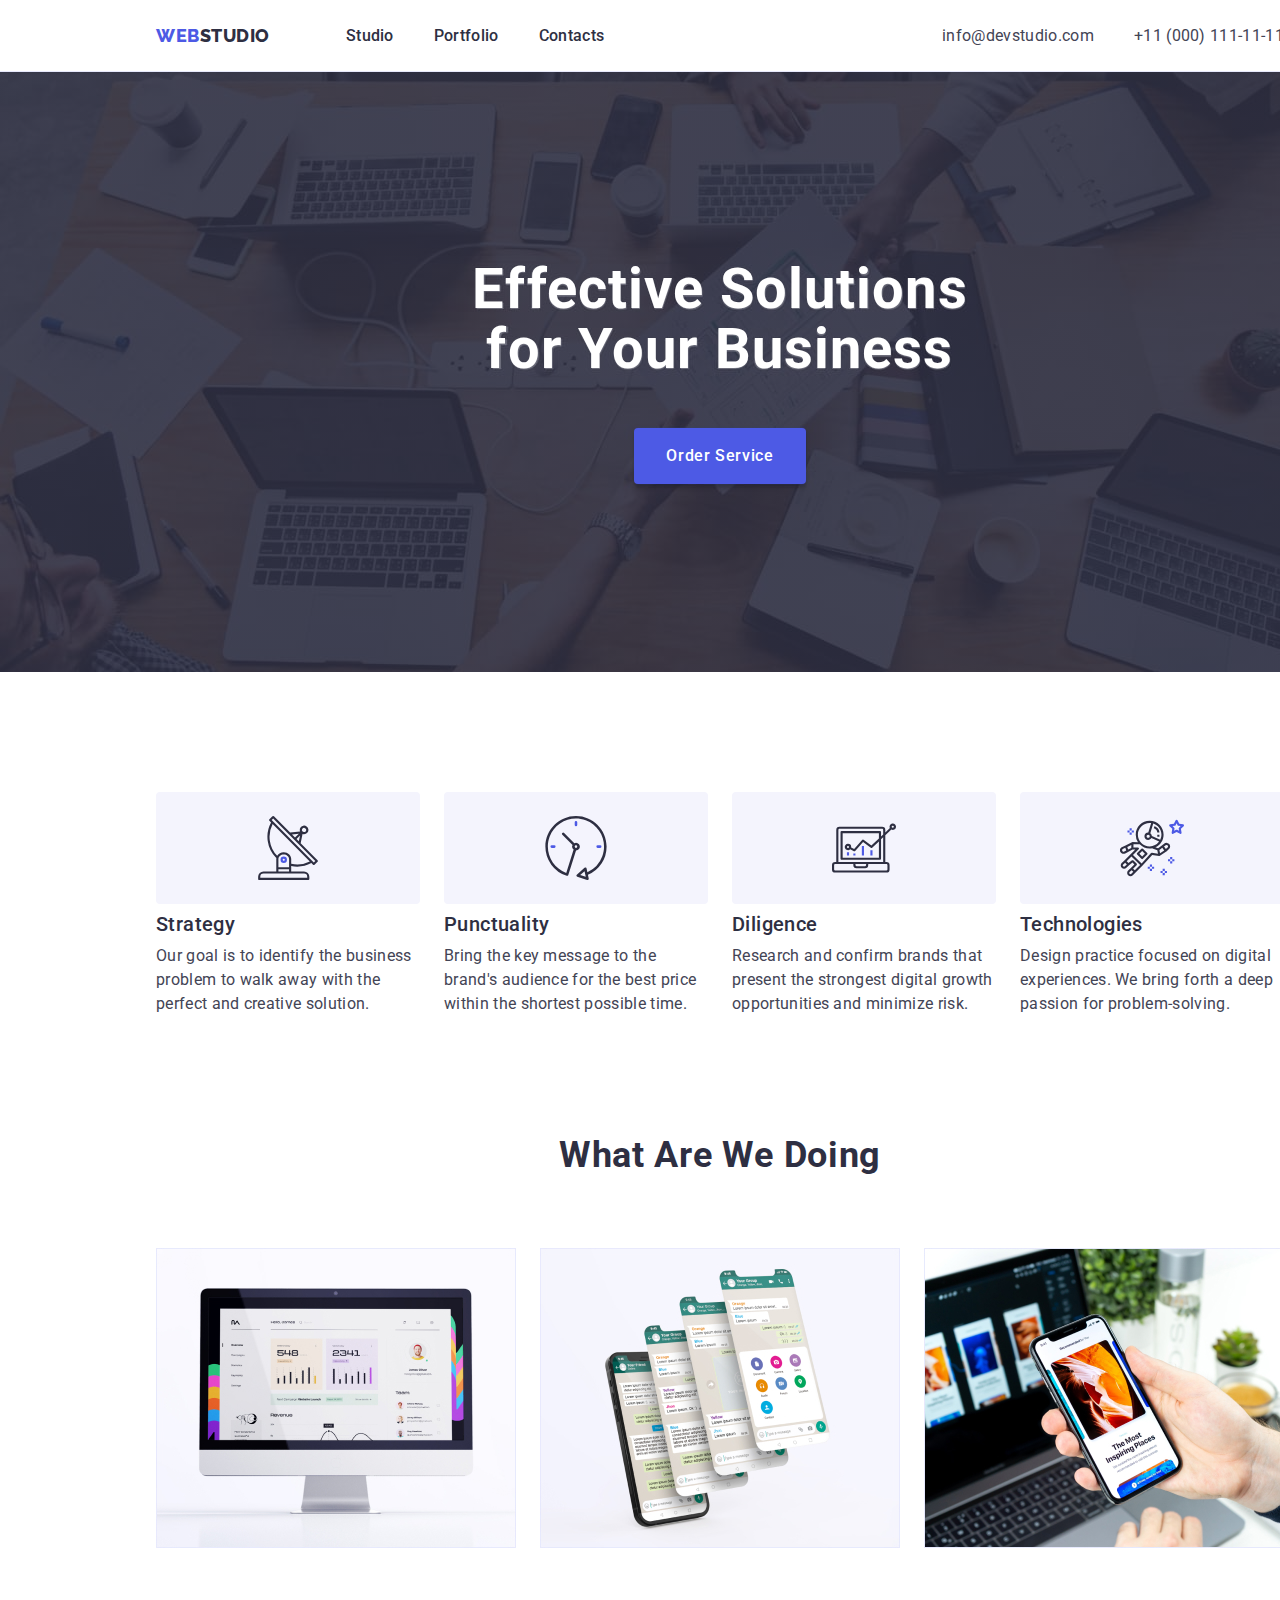
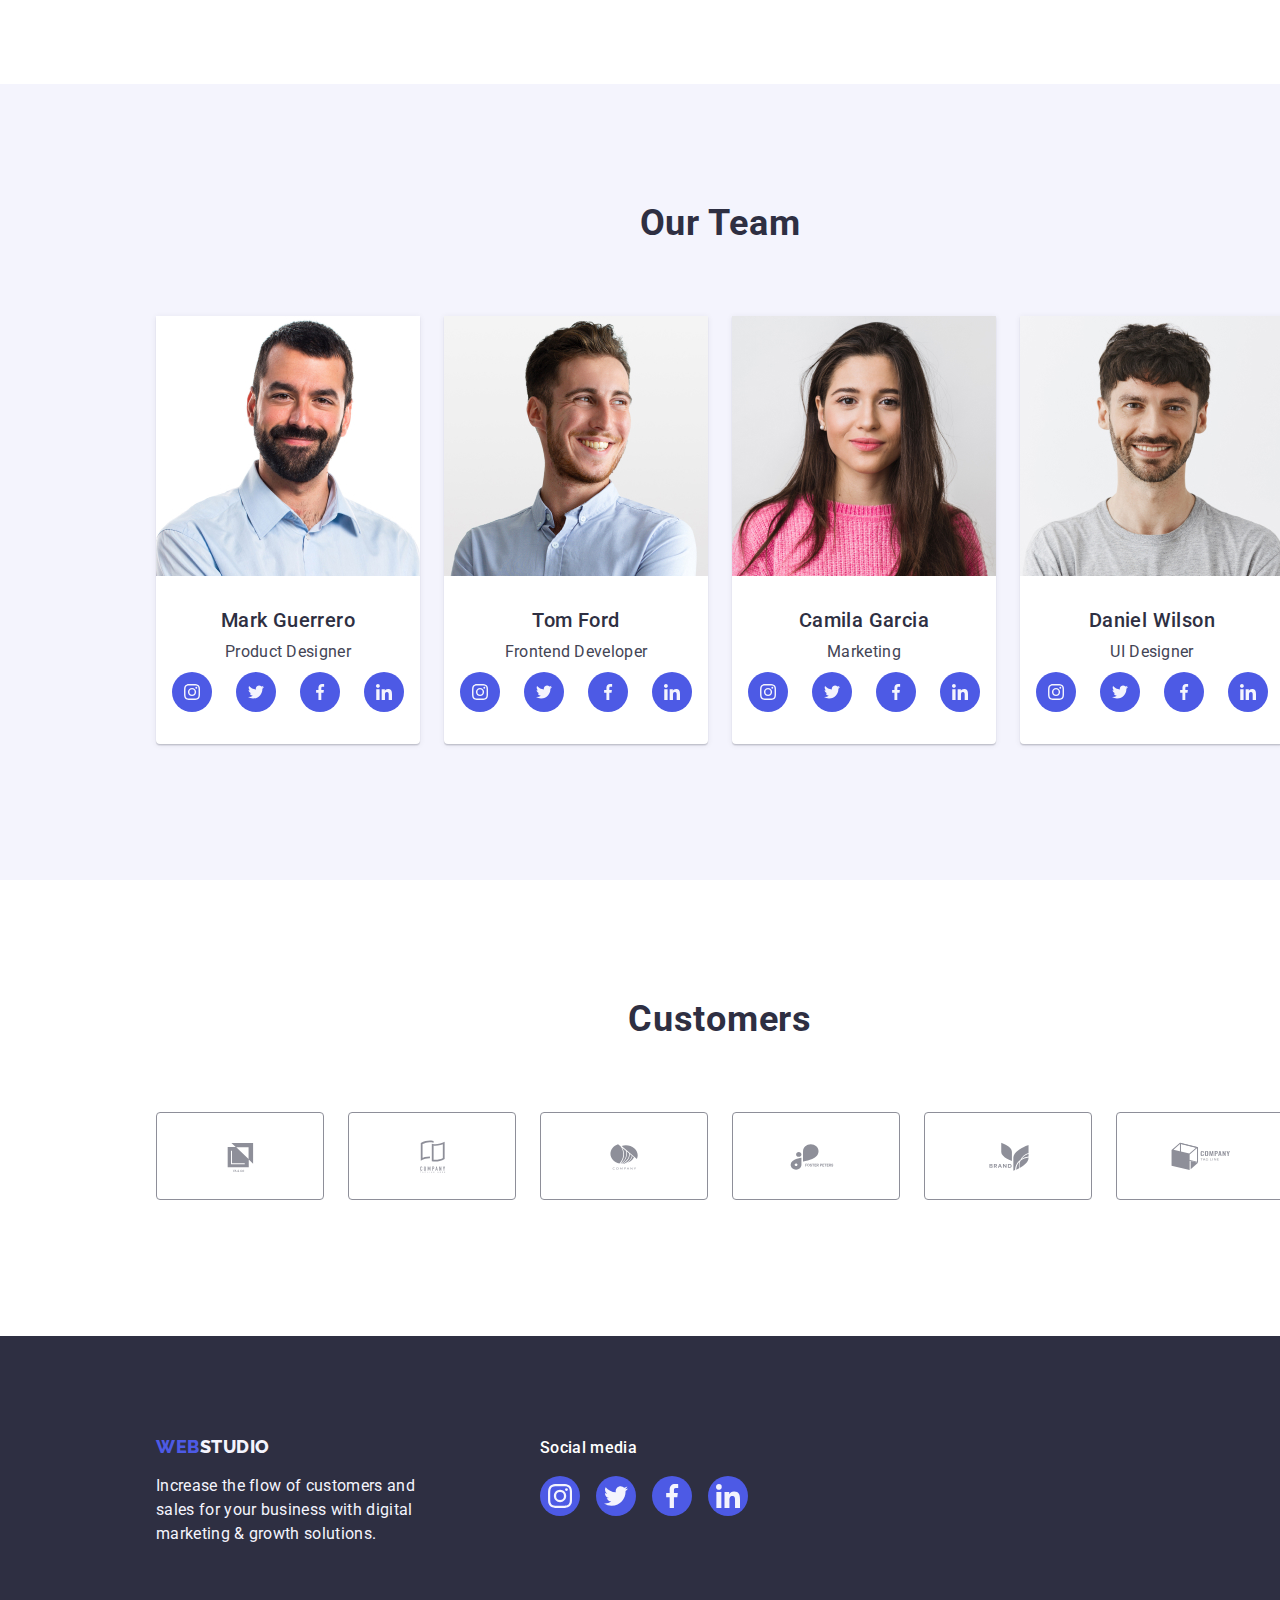
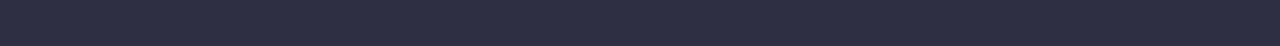
==== commit cfa126e8: "v.1.5" ====
--- a/index.html
+++ b/index.html
@@ -226,15 +226,15 @@
                 </h3>
                 <p class="team-text">Product Designer</p>
                 <ul class="team-card-socials">
-                  <li class="list">
-                    <a
-                      class="team-social-icon-link"
-                      href="#"
-                    >
-                      <svg
-                        class="team-social-icon"
-                        width="40"
-                        height="40"
+                  <li class="list team-social-icon-item">
+                    <a
+                      class="team-social-icon-link"
+                      href="#"
+                    >
+                      <svg
+                        class="team-social-icon"
+                        width="16"
+                        height="16"
                       >
                         <use
                           href="./images/icons.svg#icon-instagram"
@@ -242,15 +242,15 @@
                       </svg>
                     </a>
                   </li>
-                  <li class="list">
-                    <a
-                      class="team-social-icon-link"
-                      href="#"
-                    >
-                      <svg
-                        class="team-social-icon"
-                        width="40"
-                        height="40"
+                  <li class="list team-social-icon-item">
+                    <a
+                      class="team-social-icon-link"
+                      href="#"
+                    >
+                      <svg
+                        class="team-social-icon"
+                        width="16"
+                        height="16"
                       >
                         <use
                           href="./images/icons.svg#icon-twitter"
@@ -258,15 +258,15 @@
                       </svg>
                     </a>
                   </li>
-                  <li class="list">
-                    <a
-                      class="team-social-icon-link"
-                      href="#"
-                    >
-                      <svg
-                        class="team-social-icon"
-                        width="40"
-                        height="40"
+                  <li class="list team-social-icon-item">
+                    <a
+                      class="team-social-icon-link"
+                      href="#"
+                    >
+                      <svg
+                        class="team-social-icon"
+                        width="16"
+                        height="16"
                       >
                         <use
                           href="./images/icons.svg#icon-facebook"
@@ -274,15 +274,15 @@
                       </svg>
                     </a>
                   </li>
-                  <li class="list">
-                    <a
-                      class="team-social-icon-link"
-                      href="#"
-                    >
-                      <svg
-                        class="team-social-icon"
-                        width="40"
-                        height="40"
+                  <li class="list team-social-icon-item">
+                    <a
+                      class="team-social-icon-link"
+                      href="#"
+                    >
+                      <svg
+                        class="team-social-icon"
+                        width="16"
+                        height="16"
                       >
                         <use
                           href="./images/icons.svg#icon-linkedin"
@@ -307,15 +307,15 @@
                 </h3>
                 <p class="team-text">Frontend Developer</p>
                 <ul class="team-card-socials">
-                  <li class="list">
-                    <a
-                      class="team-social-icon-link"
-                      href="#"
-                    >
-                      <svg
-                        class="team-social-icon"
-                        width="40"
-                        height="40"
+                  <li class="list team-social-icon-item">
+                    <a
+                      class="team-social-icon-link"
+                      href="#"
+                    >
+                      <svg
+                        class="team-social-icon"
+                        width="16"
+                        height="16"
                       >
                         <use
                           href="./images/icons.svg#icon-instagram"
@@ -323,15 +323,15 @@
                       </svg>
                     </a>
                   </li>
-                  <li class="list">
-                    <a
-                      class="team-social-icon-link"
-                      href="#"
-                    >
-                      <svg
-                        class="team-social-icon"
-                        width="40"
-                        height="40"
+                  <li class="list team-social-icon-item">
+                    <a
+                      class="team-social-icon-link"
+                      href="#"
+                    >
+                      <svg
+                        class="team-social-icon"
+                        width="16"
+                        height="16"
                       >
                         <use
                           href="./images/icons.svg#icon-twitter"
@@ -339,15 +339,15 @@
                       </svg>
                     </a>
                   </li>
-                  <li class="list">
-                    <a
-                      class="team-social-icon-link"
-                      href="#"
-                    >
-                      <svg
-                        class="team-social-icon"
-                        width="40"
-                        height="40"
+                  <li class="list team-social-icon-item">
+                    <a
+                      class="team-social-icon-link"
+                      href="#"
+                    >
+                      <svg
+                        class="team-social-icon"
+                        width="16"
+                        height="16"
                       >
                         <use
                           href="./images/icons.svg#icon-facebook"
@@ -355,15 +355,15 @@
                       </svg>
                     </a>
                   </li>
-                  <li class="list">
-                    <a
-                      class="team-social-icon-link"
-                      href="#"
-                    >
-                      <svg
-                        class="team-social-icon"
-                        width="40"
-                        height="40"
+                  <li class="list team-social-icon-item">
+                    <a
+                      class="team-social-icon-link"
+                      href="#"
+                    >
+                      <svg
+                        class="team-social-icon"
+                        width="16"
+                        height="16"
                       >
                         <use
                           href="./images/icons.svg#icon-linkedin"
@@ -388,15 +388,15 @@
                 </h3>
                 <p class="team-text">Marketing</p>
                 <ul class="team-card-socials">
-                  <li class="list">
-                    <a
-                      class="team-social-icon-link"
-                      href="#"
-                    >
-                      <svg
-                        class="team-social-icon"
-                        width="40"
-                        height="40"
+                  <li class="list team-social-icon-item">
+                    <a
+                      class="team-social-icon-link"
+                      href="#"
+                    >
+                      <svg
+                        class="team-social-icon"
+                        width="16"
+                        height="16"
                       >
                         <use
                           href="./images/icons.svg#icon-instagram"
@@ -404,15 +404,15 @@
                       </svg>
                     </a>
                   </li>
-                  <li class="list">
-                    <a
-                      class="team-social-icon-link"
-                      href="#"
-                    >
-                      <svg
-                        class="team-social-icon"
-                        width="40"
-                        height="40"
+                  <li class="list team-social-icon-item">
+                    <a
+                      class="team-social-icon-link"
+                      href="#"
+                    >
+                      <svg
+                        class="team-social-icon"
+                        width="16"
+                        height="16"
                       >
                         <use
                           href="./images/icons.svg#icon-twitter"
@@ -420,15 +420,15 @@
                       </svg>
                     </a>
                   </li>
-                  <li class="list">
-                    <a
-                      class="team-social-icon-link"
-                      href="#"
-                    >
-                      <svg
-                        class="team-social-icon"
-                        width="40"
-                        height="40"
+                  <li class="list team-social-icon-item">
+                    <a
+                      class="team-social-icon-link"
+                      href="#"
+                    >
+                      <svg
+                        class="team-social-icon"
+                        width="16"
+                        height="16"
                       >
                         <use
                           href="./images/icons.svg#icon-facebook"
@@ -436,15 +436,15 @@
                       </svg>
                     </a>
                   </li>
-                  <li class="list">
-                    <a
-                      class="team-social-icon-link"
-                      href="#"
-                    >
-                      <svg
-                        class="team-social-icon"
-                        width="40"
-                        height="40"
+                  <li class="list team-social-icon-item">
+                    <a
+                      class="team-social-icon-link"
+                      href="#"
+                    >
+                      <svg
+                        class="team-social-icon"
+                        width="16"
+                        height="16"
                       >
                         <use
                           href="./images/icons.svg#icon-linkedin"
@@ -469,15 +469,15 @@
                 </h3>
                 <p class="team-text">UI Designer</p>
                 <ul class="team-card-socials">
-                  <li class="list">
-                    <a
-                      class="team-social-icon-link"
-                      href="#"
-                    >
-                      <svg
-                        class="team-social-icon"
-                        width="40"
-                        height="40"
+                  <li class="list team-social-icon-item">
+                    <a
+                      class="team-social-icon-link"
+                      href="#"
+                    >
+                      <svg
+                        class="team-social-icon"
+                        width="16"
+                        height="16"
                       >
                         <use
                           href="./images/icons.svg#icon-instagram"
@@ -485,15 +485,15 @@
                       </svg>
                     </a>
                   </li>
-                  <li class="list">
-                    <a
-                      class="team-social-icon-link"
-                      href="#"
-                    >
-                      <svg
-                        class="team-social-icon"
-                        width="40"
-                        height="40"
+                  <li class="list team-social-icon-item">
+                    <a
+                      class="team-social-icon-link"
+                      href="#"
+                    >
+                      <svg
+                        class="team-social-icon"
+                        width="16"
+                        height="16"
                       >
                         <use
                           href="./images/icons.svg#icon-twitter"
@@ -501,15 +501,15 @@
                       </svg>
                     </a>
                   </li>
-                  <li class="list">
-                    <a
-                      class="team-social-icon-link"
-                      href="#"
-                    >
-                      <svg
-                        class="team-social-icon"
-                        width="40"
-                        height="40"
+                  <li class="list team-social-icon-item">
+                    <a
+                      class="team-social-icon-link"
+                      href="#"
+                    >
+                      <svg
+                        class="team-social-icon"
+                        width="16"
+                        height="16"
                       >
                         <use
                           href="./images/icons.svg#icon-facebook"
@@ -517,15 +517,15 @@
                       </svg>
                     </a>
                   </li>
-                  <li class="list">
-                    <a
-                      class="team-social-icon-link"
-                      href="#"
-                    >
-                      <svg
-                        class="team-social-icon"
-                        width="40"
-                        height="40"
+                  <li class="list team-social-icon-item">
+                    <a
+                      class="team-social-icon-link"
+                      href="#"
+                    >
+                      <svg
+                        class="team-social-icon"
+                        width="16"
+                        height="16"
                       >
                         <use
                           href="./images/icons.svg#icon-linkedin"
@@ -630,81 +630,77 @@
 
     <!-- Footer -->
     <footer class="footer">
-      <div class="container">
-        <div class="footer-content-placer">
-          <div class="footer-logo-slogan-box">
-            <a
-              class="logo link footer-logo"
-              href="./index.html"
-              >Web<span class="logo-color-studio-footer"
-                >Studio</span
-              >
-            </a>
-            <p class="text-footer">
-              Increase the flow of customers and sales for
-              your business with digital marketing & growth
-              solutions.
-            </p>
-          </div>
-          <div class="footer-socials-container">
-            <p class="footer-header-socials">
-              Social media
-            </p>
-            <ul class="footer-social-icons-holder">
-              <li class="footer-socials-icons-list list">
-                <a class="footer-social-link" href="#">
-                  <svg
-                    class="footer-social-icon"
-                    width="40"
-                    height="40"
-                  >
-                    <use
-                      href="./images/icons.svg#icon-instagram"
-                    ></use>
-                  </svg>
-                </a>
-              </li>
-              <li class="footer-socials-icons-list list">
-                <a class="footer-social-link" href="#">
-                  <svg
-                    class="footer-social-icon"
-                    width="40"
-                    height="40"
-                  >
-                    <use
-                      href="./images/icons.svg#icon-twitter"
-                    ></use>
-                  </svg>
-                </a>
-              </li>
-              <li class="footer-socials-icons-list list">
-                <a class="footer-social-link" href="#">
-                  <svg
-                    class="footer-social-icon"
-                    width="40"
-                    height="40"
-                  >
-                    <use
-                      href="./images/icons.svg#icon-facebook"
-                    ></use>
-                  </svg>
-                </a>
-              </li>
-              <li class="footer-socials-icons-list list">
-                <a class="footer-social-link" href="#">
-                  <svg
-                    class="footer-social-icon"
-                    width="40"
-                    height="40"
-                  >
-                    <use
-                      href="./images/icons.svg#icon-linkedin"
-                    ></use>
-                  </svg>
-                </a>
-              </li>
-            </ul>
-          </div>
+      <div class="container footer-content-placer">
+        <div class="footer-logo-slogan-box">
+          <a
+            class="logo link footer-logo"
+            href="./index.html"
+            >Web<span class="logo-color-studio-footer"
+              >Studio</span
+            >
+          </a>
+          <p class="text-footer">
+            Increase the flow of customers and sales for
+            your business with digital marketing & growth
+            solutions.
+          </p>
+        </div>
+        <div class="footer-socials-container">
+          <p class="footer-header-socials">Social media</p>
+          <ul class="footer-social-icons-list list">
+            <li class="footer-socials-icons-item">
+              <a class="footer-social-link" href="#">
+                <svg
+                  class="footer-social-icon"
+                  width="24"
+                  height="24"
+                >
+                  <use
+                    href="./images/icons.svg#icon-instagram"
+                  ></use>
+                </svg>
+              </a>
+            </li>
+            <li class="footer-socials-icons-item">
+              <a class="footer-social-link" href="#">
+                <svg
+                  class="footer-social-icon"
+                  width="24"
+                  height="24"
+                >
+                  <use
+                    href="./images/icons.svg#icon-twitter"
+                  ></use>
+                </svg>
+              </a>
+            </li>
+            <li class="footer-socials-icons-item">
+              <a class="footer-social-link" href="#">
+                <svg
+                  class="footer-social-icon"
+                  width="24"
+                  height="24"
+                >
+                  <use
+                    href="./images/icons.svg#icon-facebook"
+                  ></use>
+                </svg>
+              </a>
+            </li>
+            <li class="footer-socials-icons-item">
+              <a class="footer-social-link" href="#">
+                <svg
+                  class="footer-social-icon"
+                  width="24"
+                  height="24"
+                >
+                  <use
+                    href="./images/icons.svg#icon-linkedin"
+                  ></use>
+                </svg>
+              </a>
+            </li>
+          </ul>
         </div>
       </div>
     </footer>
--- a/css/styles.css
+++ b/css/styles.css
@@ -46,6 +46,7 @@
 
 /* Variables */
 :root {
+  /* COLORS */
   --accent-color: #4d5ae5;
   --primary-color: #434455;
   --secondary-color: #2e2f42;
@@ -54,6 +55,9 @@
   --portfolio-menu-button-border-color: #e7e9fc;
   --highlight-color: #ffffff;
   --bg-customer-box: #8e8f99;
+  --bg-footer-socials-active: #31d0aa;
+  height: 40px;
+  /* FONTS */
   --primary-font: "Roboto", sans-serif;
   --secondary-font: "Raleway", sans-serif;
 }
@@ -399,26 +403,32 @@
   align-items: center;
 }
 
-/* .team-social-icon-link {
-} */
-
 .team-social-icon {
-  fill: var(--accent-color);
+  fill: var(--portfolio-menu-button-passive-color);
+}
+
+.team-social-icon-item {
+  width: 40px;
+  height: 40px;
+  background-color: var(--accent-color);
+  border-radius: 50%;
 }
 
 .team-social-icon-link {
+  display: flex;
+  align-items: center;
+  justify-content: center;
   width: 100%;
   height: 100%;
-  background-color: var(--accent-color);
+}
+
+.team-social-icon-link:hover,
+.team-social-icon-link:focus,
+.team-social-icon-link:active {
+  background-color: var(
+    --portfolio-menu-button-active-color
+  );
   border-radius: 50%;
-  display: flex;
-  align-items: center;
-  justify-content: center;
-}
-
-.team-social-icon-link .team-social-icon:hover,
-.team-social-icon-link .team-social-icon:focus {
-  fill: var(--portfolio-menu-button-active-color);
 }
 
 /* Customers */
@@ -433,18 +443,7 @@
   gap: 24px;
   justify-content: center;
   align-items: center;
-  /* margin-left: auto;
-  margin-right: auto; */
-}
-
-/* .customers-logo-box {
-  display: block;
-
-  /* padding-left: 32px;
-  padding-right: 32px;
-  padding-bottom: 16px;
-  padding-top: 16px; 
-  border-radius: 4px;} */
+}
 
 .customer-items-list {
   height: 88px;
@@ -453,17 +452,18 @@
 
 .customer-logo-link {
   display: flex;
+  justify-content: center;
+  align-items: center;
+  gap: 24px;
   width: 100%;
   height: 100%;
-  justify-content: center;
-  align-items: center;
-  gap: 24px;
+  color: var(--bg-customer-box);
   border: 1px solid var(--bg-customer-box);
   border-radius: 4px;
 }
 
 .customer-logo-icon {
-  fill: var(--bg-customer-box);
+  fill: currentColor;
 }
 
 .customer-logo-link:hover,
@@ -471,8 +471,8 @@
   border-color: var(--portfolio-menu-button-active-color);
 }
 
-.customer-logo-link:hover .customer-logo-icon,
-.customer-logo-link:focus .customer-logo-icon {
+.customer-logo-link .customer-logo-icon:hover,
+.customer-logo-link .customer-logo-icon:active {
   fill: var(--portfolio-menu-button-active-color);
 }
 
@@ -481,40 +481,53 @@
 .footer {
   background: var(--secondary-color);
   width: 1440px;
-  height: 312px;
+  /* height: 312px; */
   padding-top: 100px;
   padding-bottom: 100px;
 }
 
-.footer-container {
+.footer-content-placer {
+  display: flex;
+  gap: 120px;
+  justify-content: flex-start;
+  align-items: baseline;
+}
+
+.footer-logo-slogan-box {
+  display: flex;
+  flex-direction: column;
+  gap: 17px;
+}
+
+.logo-color-studio-footer {
+  color: var(--portfolio-menu-button-passive-color);
+}
+
+.text-footer {
+  font-size: 16px;
+  line-height: 1.5;
+  color: var(--portfolio-menu-button-passive-color);
+  max-width: 264px;
+}
+
+.footer-logo {
+  display: inline-block;
+}
+
+.footer-logo-text {
   display: flex;
   width: 264px;
   height: fit-content;
   flex-direction: column;
-}
-
-.logo-color-studio-footer {
-  color: var(--portfolio-menu-button-passive-color);
-}
-
-.text-footer {
-  font-size: 16px;
-  line-height: 1.5;
-  color: var(--portfolio-menu-button-passive-color);
-  max-width: 264px;
-}
-
-.footer-logo {
-  display: inline-block;
-  /* margin-bottom: 16px; */
-}
-
-.footer-logo-text {
-  width: 264px;
-  height: fit-content;
+  margin-left: 156px;
+}
+
+.footer-socials-container {
   display: flex;
   flex-direction: column;
-  margin-left: 156px;
+  justify-content: flex-start;
+  align-items: flex-start;
+  gap: 16px;
 }
 
 .footer-header-socials {
@@ -524,60 +537,43 @@
   font-weight: 500;
   line-height: 1.5;
   letter-spacing: 0.02em;
-  margin-bottom: 16px;
-}
-
-.footer-socials-container {
-  display: inline-block;
-}
-
-.footer-social-icons-holder {
-  display: flex;
-  /* width: 100%;
-  height: 100%; */
+  /* margin-bottom: 16px; */
+}
+
+.footer-social-icons-list {
+  display: flex;
   flex-direction: row;
+  justify-content: center;
+  align-items: center;
   gap: 16px;
-  justify-content: center;
-  align-items: center;
-  margin-top: 16px;
-}
-
-.footer-socials-icons-list {
+  margin: 0;
+}
+
+.footer-socials-icons-item {
+  /* width: 40px;
+  height: 40px; */
+  width: 100%;
+  height: 100%;
+}
+
+.footer-social-link {
+  display: flex;
+  align-items: center;
+  justify-content: center;
   width: 40px;
   height: 40px;
-}
-
-.footer-content-placer {
-  display: flex;
-  max-width: 1440px;
-  gap: 120px;
-  justify-content: flex-start;
-  align-items: baseline;
-}
-
-.footer-logo-slogan-box {
-  display: flex;
-  flex-direction: column;
-  gap: 17px;
+  border-radius: 50%;
+  background-color: var(--accent-color);
 }
 
 .footer-social-icon {
-  fill: var(--accent-color);
-}
-
-.footer-social-link {
-  display: flex;
-  width: 100%;
-  height: 100%;
-  background-color: var(--accent-color);
-  border-radius: 50%;
-  align-items: center;
-  justify-content: center;
-}
-
-.footer-social-link .footer-social-icon:hover,
-.footer-social-link .footer-social-icon:focus {
-  fill: #31d0aa;
+  fill: var(--portfolio-menu-button-passive-color);
+}
+
+.footer-social-link:hover,
+.footer-social-link :focus,
+.footer-social-link:active {
+  background-color: var(--bg-footer-socials-active);
 }
 
 /* Portfolio Styles */
@@ -657,8 +653,8 @@
   background: var(--white, #fff);
 }
 
-.portfolio-card-style:hover,
-.portfolio-card-style:focus {
+.portfolio-card-link:hover,
+.portfolio-card-link:focus {
   box-shadow: 0px 1px 6px rgba(46, 47, 66, 0.08),
     0px 1px 1px rgba(46, 47, 66, 0.16),
     0px 2px 1px rgba(46, 47, 66, 0.08);
